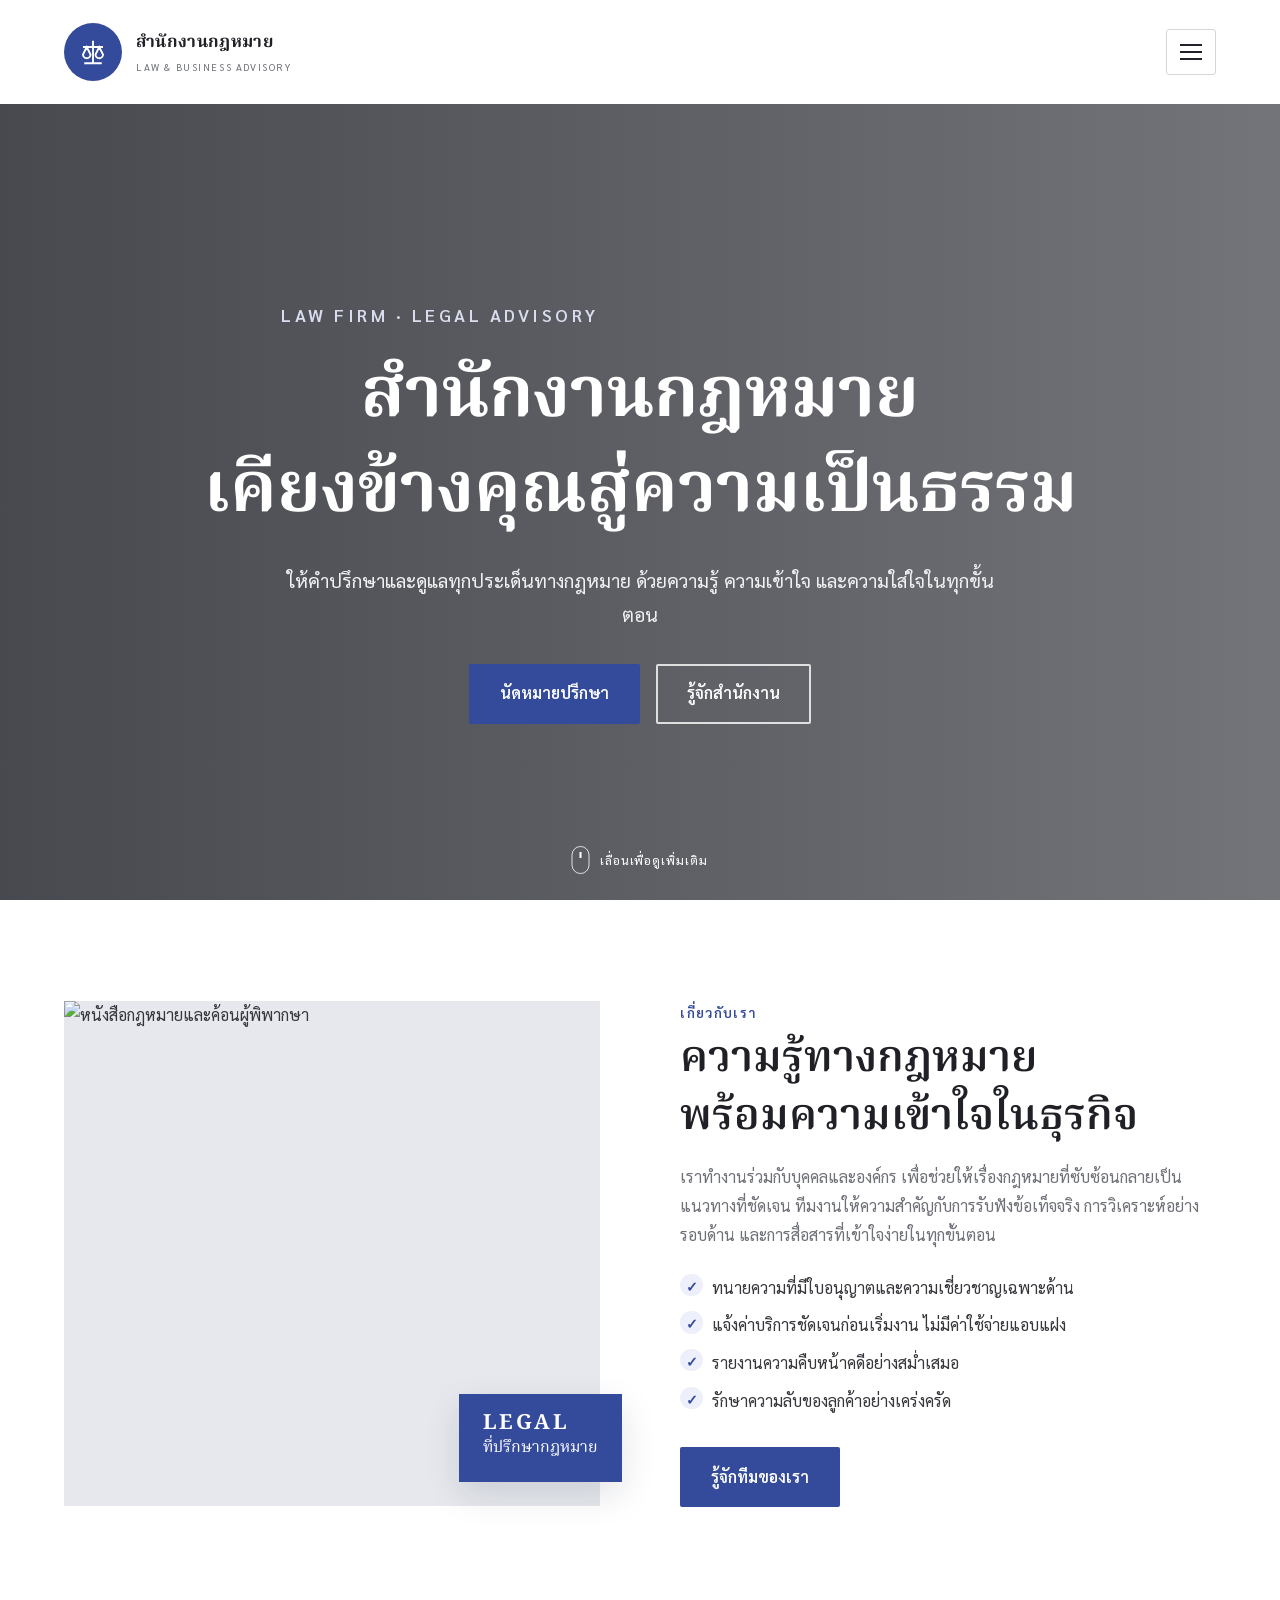
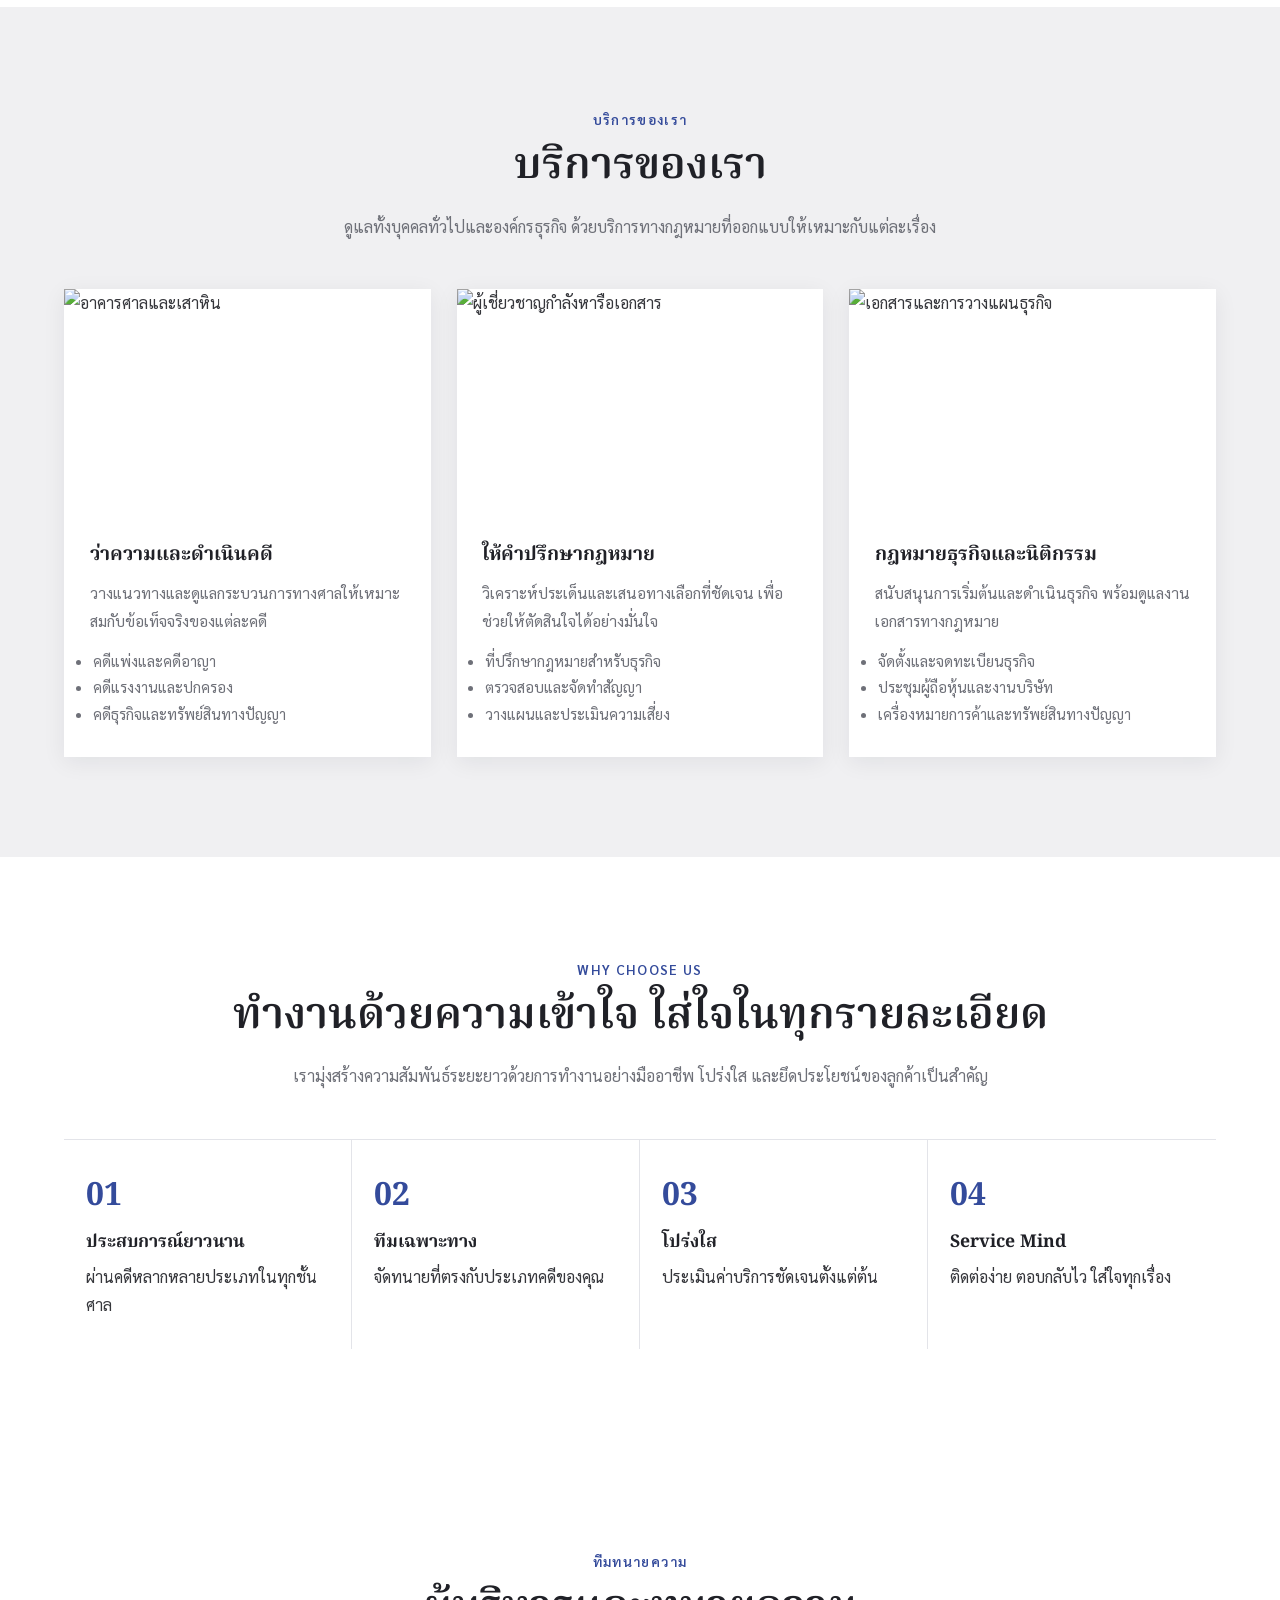
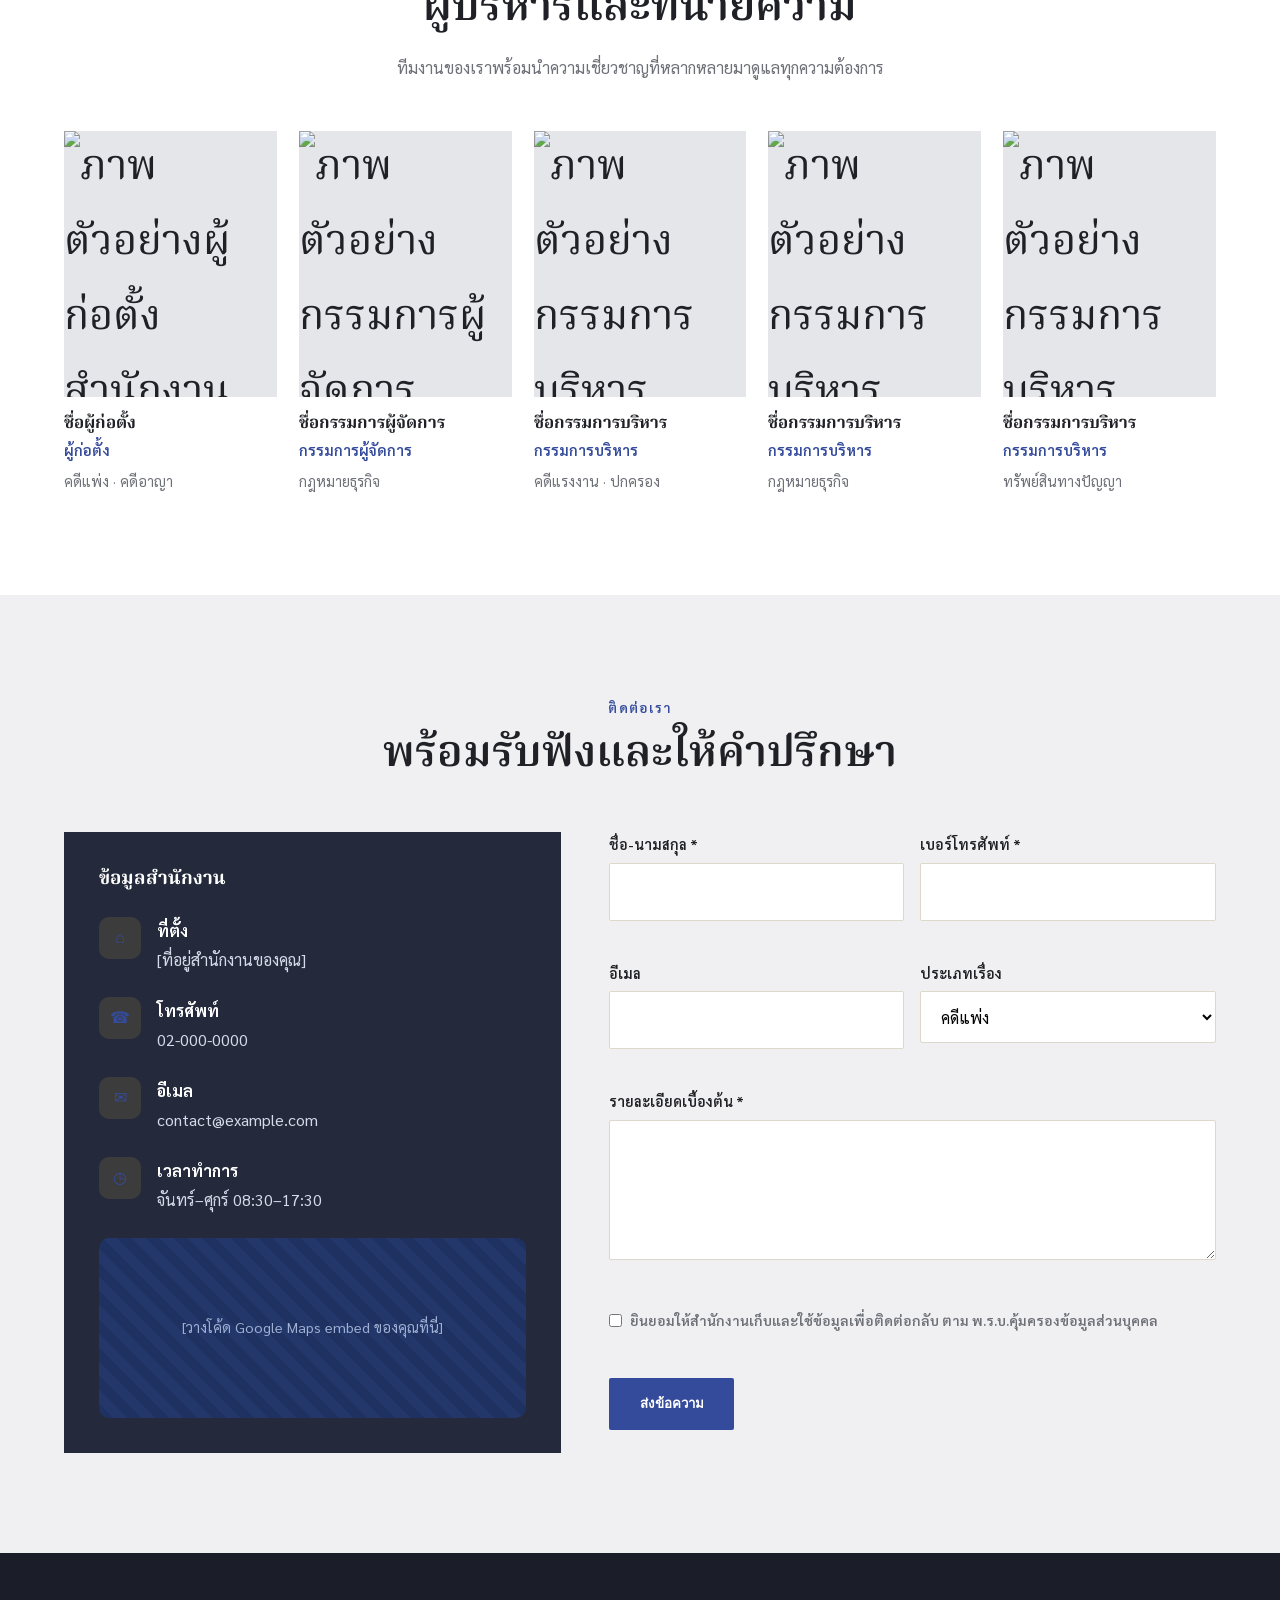
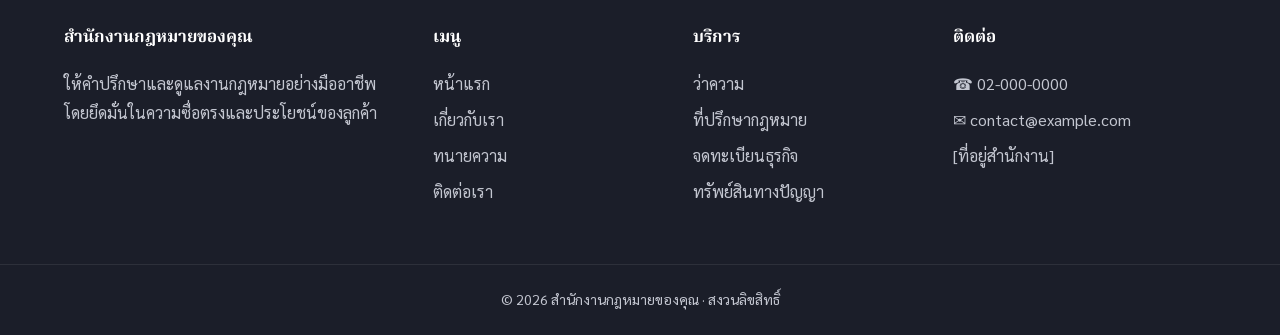
==== index.html @ fbbe8e24 "Publish law office website Co-authored-by: Copilot <223556219+Copilot@users.noreply.github.com>" ====
<!DOCTYPE html>
<html lang="th">
<head>
<meta charset="UTF-8">
<meta name="viewport" content="width=device-width, initial-scale=1">
<title>สำนักงานกฎหมาย | ที่ปรึกษากฎหมายและว่าความ</title>
<meta name="description" content="สำนักงานกฎหมายและที่ปรึกษาธุรกิจ ให้บริการว่าความ ให้คำปรึกษา และดูแลงานนิติกรรมครบวงจร">
<link rel="preconnect" href="https://fonts.googleapis.com">
<link href="https://fonts.googleapis.com/css2?family=Noto+Serif+Thai:wght@500;700&family=Sarabun:wght@300;400;600&display=swap" rel="stylesheet">
<link rel="stylesheet" href="styles.css">
</head>
<body>

<!-- ===== Header ===== -->
<header>
  <div class="container nav">
    <a href="#home" class="logo" aria-label="หน้าแรก">
      <div class="logo-mark">
        <svg width="30" height="30" viewBox="0 0 24 24" fill="none" stroke="currentColor" stroke-width="1.5"><path d="M12 3v18M5 21h14M4 8h16M7 8l-3 6a3 3 0 0 0 6 0zM17 8l-3 6a3 3 0 0 0 6 0z"/></svg>
      </div>
      <div class="logo-text"><b>สำนักงานกฎหมาย</b><small>LAW & BUSINESS ADVISORY</small></div>
    </a>
    <ul class="menu" id="menu">
      <li><a href="#home">หน้าแรก</a></li>
      <li class="has-sub"><a href="#about">เกี่ยวกับเรา ▾</a>
        <ul class="dropdown">
          <li><a href="#about">ประวัติสำนักงาน</a></li>
          <li><a href="#team">ทีมทนายความ</a></li>
        </ul>
      </li>
      <li><a href="#services">บริการของเรา</a></li>
      <li><a href="#contact">ติดต่อเรา</a></li>
      <li><a href="#contact" class="btn btn-gold menu-cta">นัดหมายปรึกษา</a></li>
    </ul>
    <button class="burger" id="burger" aria-label="เปิดเมนู" aria-expanded="false" aria-controls="menu"><span></span><span></span><span></span></button>
  </div>
</header>

<!-- ===== Hero ===== -->
<section class="hero" id="home">
  <div class="container hero-content">
    <p class="eyebrow">LAW FIRM · LEGAL ADVISORY</p>
    <h1>สำนักงานกฎหมาย<br>เคียงข้างคุณสู่<span>ความเป็นธรรม</span></h1>
    <p>ให้คำปรึกษาและดูแลทุกประเด็นทางกฎหมาย ด้วยความรู้ ความเข้าใจ และความใส่ใจในทุกขั้นตอน</p>
    <div class="actions">
      <a href="#contact" class="btn btn-gold">นัดหมายปรึกษา</a>
      <a href="#about" class="btn btn-line">รู้จักสำนักงาน</a>
    </div>
  </div>
  <a class="hero-scroll" href="#about" aria-label="เลื่อนลงเพื่ออ่านเพิ่มเติม"><span></span> เลื่อนเพื่อดูเพิ่มเติม</a>
</section>

<!-- ===== About ===== -->
<section class="section" id="about">
  <div class="container about-grid">
    <div class="about-visual reveal">
      <img src="https://images.unsplash.com/photo-1589829545856-d10d557cf95f?auto=format&fit=crop&w=1000&q=85" alt="หนังสือกฎหมายและค้อนผู้พิพากษา" loading="lazy">
      <div class="stamp"><b>LEGAL</b>ที่ปรึกษากฎหมาย</div>
    </div>
    <div class="reveal">
      <p class="eyebrow">เกี่ยวกับเรา</p>
      <h2 class="title">ความรู้ทางกฎหมาย<br>พร้อมความเข้าใจในธุรกิจ</h2>
      <p class="lead">เราทำงานร่วมกับบุคคลและองค์กร เพื่อช่วยให้เรื่องกฎหมายที่ซับซ้อนกลายเป็นแนวทางที่ชัดเจน ทีมงานให้ความสำคัญกับการรับฟังข้อเท็จจริง การวิเคราะห์อย่างรอบด้าน และการสื่อสารที่เข้าใจง่ายในทุกขั้นตอน</p>
      <ul class="checks">
        <li>ทนายความที่มีใบอนุญาตและความเชี่ยวชาญเฉพาะด้าน</li>
        <li>แจ้งค่าบริการชัดเจนก่อนเริ่มงาน ไม่มีค่าใช้จ่ายแอบแฝง</li>
        <li>รายงานความคืบหน้าคดีอย่างสม่ำเสมอ</li>
        <li>รักษาความลับของลูกค้าอย่างเคร่งครัด</li>
      </ul>
      <a href="#team" class="btn btn-gold">รู้จักทีมของเรา</a>
    </div>
  </div>
</section>

<!-- ===== Services ===== -->
<section class="section services" id="services">
  <div class="container center">
    <p class="eyebrow">บริการของเรา</p>
    <h2 class="title">บริการของเรา</h2>
    <p class="lead">ดูแลทั้งบุคคลทั่วไปและองค์กรธุรกิจ ด้วยบริการทางกฎหมายที่ออกแบบให้เหมาะกับแต่ละเรื่อง</p>
  </div>
  <div class="container grid-3">
    <div class="card reveal">
    <img class="service-image" src="https://images.unsplash.com/photo-1505664194779-8beaceb93744?auto=format&fit=crop&w=900&q=85" alt="อาคารศาลและเสาหิน" loading="lazy">
    <div class="icon"><svg width="28" height="28" viewBox="0 0 24 24" fill="none" stroke="#c9a14a" stroke-width="1.7"><path d="M14 13l-7.5 7.5a2.1 2.1 0 0 1-3-3L11 10M16 16l6-6M8 8l6-6M9 7l8 8"/></svg></div>
    <h3>ว่าความและดำเนินคดี</h3>
    <p>วางแนวทางและดูแลกระบวนการทางศาลให้เหมาะสมกับข้อเท็จจริงของแต่ละคดี</p>
    <ul><li>คดีแพ่งและคดีอาญา</li><li>คดีแรงงานและปกครอง</li><li>คดีธุรกิจและทรัพย์สินทางปัญญา</li></ul>
    </div>
    <div class="card reveal">
    <img class="service-image" src="https://images.unsplash.com/photo-1521791136064-7986c2920216?auto=format&fit=crop&w=900&q=85" alt="ผู้เชี่ยวชาญกำลังหารือเอกสาร" loading="lazy">
    <div class="icon"><svg width="28" height="28" viewBox="0 0 24 24" fill="none" stroke="#c9a14a" stroke-width="1.7"><path d="M21 15a2 2 0 0 1-2 2H7l-4 4V5a2 2 0 0 1 2-2h14a2 2 0 0 1 2 2z"/></svg></div>
    <h3>ให้คำปรึกษากฎหมาย</h3>
    <p>วิเคราะห์ประเด็นและเสนอทางเลือกที่ชัดเจน เพื่อช่วยให้ตัดสินใจได้อย่างมั่นใจ</p>
    <ul><li>ที่ปรึกษากฎหมายสำหรับธุรกิจ</li><li>ตรวจสอบและจัดทำสัญญา</li><li>วางแผนและประเมินความเสี่ยง</li></ul>
    </div>
    <div class="card reveal">
    <img class="service-image" src="https://images.unsplash.com/photo-1454165804606-c3d57bc86b40?auto=format&fit=crop&w=900&q=85" alt="เอกสารและการวางแผนธุรกิจ" loading="lazy">
    <div class="icon"><svg width="28" height="28" viewBox="0 0 24 24" fill="none" stroke="#c9a14a" stroke-width="1.7"><rect x="3" y="7" width="18" height="13" rx="2"/><path d="M8 7V5a2 2 0 0 1 2-2h4a2 2 0 0 1 2 2v2"/></svg></div>
    <h3>กฎหมายธุรกิจและนิติกรรม</h3>
    <p>สนับสนุนการเริ่มต้นและดำเนินธุรกิจ พร้อมดูแลงานเอกสารทางกฎหมาย</p>
    <ul><li>จัดตั้งและจดทะเบียนธุรกิจ</li><li>ประชุมผู้ถือหุ้นและงานบริษัท</li><li>เครื่องหมายการค้าและทรัพย์สินทางปัญญา</li></ul>
    </div>
  </div>
</section>

<!-- ===== Why us ===== -->
<section class="section why">
  <div class="container center">
    <p class="eyebrow">WHY CHOOSE US</p>
    <h2 class="title">ทำงานด้วยความเข้าใจ ใส่ใจในทุกรายละเอียด</h2>
    <p class="lead">เรามุ่งสร้างความสัมพันธ์ระยะยาวด้วยการทำงานอย่างมืออาชีพ โปร่งใส และยึดประโยชน์ของลูกค้าเป็นสำคัญ</p>
  </div>
  <div class="container why-grid">
    <div class="why-item reveal"><b>01</b><h3>ประสบการณ์ยาวนาน</h3><p>ผ่านคดีหลากหลายประเภทในทุกชั้นศาล</p></div>
    <div class="why-item reveal"><b>02</b><h3>ทีมเฉพาะทาง</h3><p>จัดทนายที่ตรงกับประเภทคดีของคุณ</p></div>
    <div class="why-item reveal"><b>03</b><h3>โปร่งใส</h3><p>ประเมินค่าบริการชัดเจนตั้งแต่ต้น</p></div>
    <div class="why-item reveal"><b>04</b><h3>Service Mind</h3><p>ติดต่อง่าย ตอบกลับไว ใส่ใจทุกเรื่อง</p></div>
  </div>
</section>

<!-- ===== Team ===== -->
<section class="section" id="team">
  <div class="container center">
    <p class="eyebrow">ทีมทนายความ</p>
    <h2 class="title">ผู้บริหารและทนายความ</h2>
    <p class="lead">ทีมงานของเราพร้อมนำความเชี่ยวชาญที่หลากหลายมาดูแลทุกความต้องการ</p>
  </div>
  <div class="container team-grid">
    <div class="member reveal"><img class="avatar" src="https://images.unsplash.com/photo-1500648767791-00dcc994a43e?auto=format&fit=crop&w=600&q=85" alt="ภาพตัวอย่างผู้ก่อตั้งสำนักงาน" loading="lazy"><h3>ชื่อผู้ก่อตั้ง</h3><span>ผู้ก่อตั้ง</span><p>คดีแพ่ง · คดีอาญา</p></div>
    <div class="member reveal"><img class="avatar" src="https://images.unsplash.com/photo-1534528741775-53994a69daeb?auto=format&fit=crop&w=600&q=85" alt="ภาพตัวอย่างกรรมการผู้จัดการ" loading="lazy"><h3>ชื่อกรรมการผู้จัดการ</h3><span>กรรมการผู้จัดการ</span><p>กฎหมายธุรกิจ</p></div>
    <div class="member reveal"><img class="avatar" src="https://images.unsplash.com/photo-1506794778202-cad84cf45f1d?auto=format&fit=crop&w=600&q=85" alt="ภาพตัวอย่างกรรมการบริหาร" loading="lazy"><h3>ชื่อกรรมการบริหาร</h3><span>กรรมการบริหาร</span><p>คดีแรงงาน · ปกครอง</p></div>
    <div class="member reveal"><img class="avatar" src="https://images.unsplash.com/photo-1507003211169-0a1dd7228f2d?auto=format&fit=crop&w=600&q=85" alt="ภาพตัวอย่างกรรมการบริหาร" loading="lazy"><h3>ชื่อกรรมการบริหาร</h3><span>กรรมการบริหาร</span><p>กฎหมายธุรกิจ</p></div>
    <div class="member reveal"><img class="avatar" src="https://images.unsplash.com/photo-1544005313-94ddf0286df2?auto=format&fit=crop&w=600&q=85" alt="ภาพตัวอย่างกรรมการบริหาร" loading="lazy"><h3>ชื่อกรรมการบริหาร</h3><span>กรรมการบริหาร</span><p>ทรัพย์สินทางปัญญา</p></div>
  </div>
</section>

<!-- ===== Contact ===== -->
<section class="section services" id="contact">
  <div class="container center">
    <p class="eyebrow">ติดต่อเรา</p>
    <h2 class="title">พร้อมรับฟังและให้คำปรึกษา</h2>
  </div>
  <div class="container contact-grid">
    <div class="info-box reveal">
      <h3>ข้อมูลสำนักงาน</h3>
      <div class="info-row"><div class="ic">⌂</div><div><b>ที่ตั้ง</b>[ที่อยู่สำนักงานของคุณ]</div></div>
      <div class="info-row"><div class="ic">☎</div><div><b>โทรศัพท์</b>02-000-0000</div></div>
      <div class="info-row"><div class="ic">✉</div><div><b>อีเมล</b>contact@example.com</div></div>
      <div class="info-row"><div class="ic">◷</div><div><b>เวลาทำการ</b>จันทร์–ศุกร์ 08:30–17:30</div></div>
      <div class="map-ph">[วางโค้ด Google Maps embed ของคุณที่นี่]</div>
    </div>
    <form class="reveal" id="contactForm">
      <div><label for="n">ชื่อ-นามสกุล *</label><input id="n" required></div>
      <div><label for="p">เบอร์โทรศัพท์ *</label><input id="p" type="tel" required></div>
      <div><label for="e">อีเมล</label><input id="e" type="email"></div>
      <div><label for="t">ประเภทเรื่อง</label>
        <select id="t"><option>คดีแพ่ง</option><option>คดีอาญา</option><option>ที่ปรึกษากฎหมาย</option><option>จดทะเบียนธุรกิจ</option><option>ทรัพย์สินทางปัญญา</option><option>อื่น ๆ</option></select></div>
      <div class="full"><label for="m">รายละเอียดเบื้องต้น *</label><textarea id="m" required></textarea></div>
      <label class="consent full"><input type="checkbox" required> ยินยอมให้สำนักงานเก็บและใช้ข้อมูลเพื่อติดต่อกลับ ตาม พ.ร.บ.คุ้มครองข้อมูลส่วนบุคคล</label>
      <div class="full"><button class="btn btn-gold" type="submit">ส่งข้อความ</button></div>
      <div class="form-msg full" id="formMsg">ได้รับข้อความแล้ว เจ้าหน้าที่จะติดต่อกลับโดยเร็ว</div>
    </form>
  </div>
</section>

<!-- ===== Footer ===== -->
<footer>
  <div class="container foot-grid">
    <div><h4>สำนักงานกฎหมายของคุณ</h4><p>ให้คำปรึกษาและดูแลงานกฎหมายอย่างมืออาชีพ โดยยึดมั่นในความซื่อตรงและประโยชน์ของลูกค้า</p></div>
    <div><h4>เมนู</h4><ul><li><a href="#home">หน้าแรก</a></li><li><a href="#about">เกี่ยวกับเรา</a></li><li><a href="#team">ทนายความ</a></li><li><a href="#contact">ติดต่อเรา</a></li></ul></div>
    <div><h4>บริการ</h4><ul><li><a href="#services">ว่าความ</a></li><li><a href="#services">ที่ปรึกษากฎหมาย</a></li><li><a href="#services">จดทะเบียนธุรกิจ</a></li><li><a href="#services">ทรัพย์สินทางปัญญา</a></li></ul></div>
    <div><h4>ติดต่อ</h4><ul><li>☎ 02-000-0000</li><li>✉ contact@example.com</li><li>[ที่อยู่สำนักงาน]</li></ul></div>
  </div>
  <div class="copy">© <span id="yr"></span> สำนักงานกฎหมายของคุณ · สงวนลิขสิทธิ์</div>
</footer>

<a href="#home" class="to-top" id="toTop" aria-label="กลับด้านบน">↑</a>

<script src="script.js"></script>
</body>
</html>
---- styles.css ----
:root{
    --ink:#14213d; --ink-2:#1f3160; --gold:#c9a14a; --gold-2:#e6c98a;
    --paper:#f7f5f0; --text:#2b2b2b; --muted:#6b6b6b; --white:#fff;
    --radius:14px; --shadow:0 10px 30px rgba(20,33,61,.12);
  }
  *{box-sizing:border-box;margin:0;padding:0}
  html{scroll-behavior:smooth}
  body{font-family:'Sarabun',sans-serif;color:var(--text);background:var(--white);line-height:1.75;font-size:17px}
  h1,h2,h3{font-family:'Noto Serif Thai',serif;color:var(--ink);line-height:1.35}
  a{color:inherit;text-decoration:none}
  img{max-width:100%;display:block}
  .container{width:min(1160px,92%);margin:auto}
  .section{padding:96px 0}
  .eyebrow{color:var(--gold);font-weight:600;letter-spacing:.12em;font-size:.85rem;text-transform:uppercase}
  .title{font-size:clamp(1.8rem,3.2vw,2.6rem);margin:.4rem 0 1rem}
  .lead{color:var(--muted);max-width:680px}
  .center{text-align:center}.center .lead{margin:auto}
  .btn{display:inline-block;padding:.85rem 1.8rem;border-radius:999px;font-weight:600;transition:.25s;cursor:pointer;border:2px solid transparent}
  .btn-gold{background:var(--gold);color:var(--ink)}
  .btn-gold:hover{background:var(--gold-2)}
  .btn-line{border-color:rgba(255,255,255,.6);color:#fff}
  .btn-line:hover{background:#fff;color:var(--ink)}

  /* Top bar */
  .topbar{background:var(--ink);color:#cfd6e6;font-size:.9rem}
  .topbar .container{display:flex;justify-content:space-between;gap:1rem;padding:.5rem 0;flex-wrap:wrap}
  .topbar a:hover{color:var(--gold-2)}
  .topbar .social{display:flex;gap:1.2rem}

  /* Header */
  header{position:sticky;top:0;z-index:50;background:rgba(255,255,255,.96);backdrop-filter:blur(8px);box-shadow:0 2px 12px rgba(0,0,0,.05)}
  .nav{display:flex;align-items:center;justify-content:space-between;height:78px}
  .logo{display:flex;align-items:center;gap:.7rem}
  .logo-mark{width:44px;height:44px;border-radius:10px;background:var(--ink);display:grid;place-items:center}
  .logo-text b{display:block;font-family:'Noto Serif Thai',serif;color:var(--ink);font-size:1.1rem}
  .logo-text small{color:var(--muted);font-size:.78rem}
  .menu{display:flex;gap:2rem;list-style:none;align-items:center}
  .menu > li{position:relative}
  .menu a{font-weight:600;color:var(--ink);padding:.5rem 0;transition:.2s}
  .menu a:hover{color:var(--gold)}
  .dropdown{position:absolute;top:120%;left:-1rem;background:#fff;box-shadow:var(--shadow);border-radius:10px;list-style:none;min-width:200px;padding:.6rem 0;opacity:0;visibility:hidden;transform:translateY(8px);transition:.2s}
  .dropdown a{display:block;padding:.55rem 1.2rem;font-weight:400}
  .has-sub:hover .dropdown,.has-sub:focus-within .dropdown{opacity:1;visibility:visible;transform:none}
  .burger{display:none;background:none;border:0;cursor:pointer}
  .burger span{display:block;width:26px;height:2px;background:var(--ink);margin:6px 0;transition:.3s}

  /* Hero */
  .hero{position:relative;min-height:88vh;display:flex;align-items:center;color:#fff;
    background:linear-gradient(115deg,rgba(20,33,61,.95) 35%,rgba(20,33,61,.55)),
    radial-gradient(circle at 80% 30%,#2c4378,#14213d 70%)}
  .hero::after{content:"";position:absolute;inset:0;background:url("data:image/svg+xml,%3Csvg xmlns='http://www.w3.org/2000/svg' width='60' height='60'%3E%3Cpath d='M30 0v60M0 30h60' stroke='%23ffffff' stroke-opacity='.04'/%3E%3C/svg%3E")}
  .hero .container{position:relative;z-index:1}
  .hero h1{color:#fff;font-size:clamp(2.1rem,5vw,3.6rem);max-width:780px}
  .hero h1 em{color:var(--gold);font-style:normal}
  .hero p{max-width:600px;color:#d5dbea;margin:1.2rem 0 2rem;font-size:1.1rem}
  .hero .actions{display:flex;gap:1rem;flex-wrap:wrap}
  .hero-badges{display:flex;gap:2.5rem;margin-top:3.5rem;flex-wrap:wrap}
  .hero-badges div b{display:block;font-family:'Noto Serif Thai',serif;font-size:2rem;color:var(--gold)}
  .hero-badges div span{color:#c2cadc;font-size:.95rem}

  /* About */
  .about-grid{display:grid;grid-template-columns:1fr 1fr;gap:4rem;align-items:center}
  .about-visual{aspect-ratio:4/5;border-radius:var(--radius);background:linear-gradient(160deg,var(--ink-2),var(--ink));position:relative;display:grid;place-items:center;box-shadow:var(--shadow)}
  .about-visual .stamp{position:absolute;bottom:-28px;right:-28px;background:var(--gold);color:var(--ink);padding:1.4rem 1.6rem;border-radius:var(--radius);font-family:'Noto Serif Thai',serif;box-shadow:var(--shadow)}
  .about-visual .stamp b{font-size:2.2rem;display:block;line-height:1}
  .checks{list-style:none;margin:1.5rem 0 2rem}
  .checks li{padding-left:2rem;position:relative;margin:.55rem 0}
  .checks li::before{content:"✓";position:absolute;left:0;top:0;width:1.4rem;height:1.4rem;border-radius:50%;background:var(--paper);color:var(--gold);display:grid;place-items:center;font-weight:700;font-size:.85rem}

  /* Services */
  .services{background:var(--paper)}
  .grid-3{display:grid;grid-template-columns:repeat(3,1fr);gap:1.6rem;margin-top:3rem}
  .card{background:#fff;border-radius:var(--radius);padding:2.2rem;box-shadow:0 4px 18px rgba(0,0,0,.04);transition:.3s;border-top:3px solid transparent}
  .card:hover{transform:translateY(-6px);box-shadow:var(--shadow);border-top-color:var(--gold)}
  .card .icon{width:56px;height:56px;border-radius:12px;background:var(--ink);display:grid;place-items:center;margin-bottom:1.2rem}
  .card h3{font-size:1.25rem;margin-bottom:.6rem}
  .card p{color:var(--muted);font-size:.97rem}
  .card ul{margin:.8rem 0 0 1.1rem;color:var(--muted);font-size:.93rem}

  /* Why */
  .why{background:var(--ink);color:#d5dbea}
  .why .title{color:#fff}
  .why-grid{display:grid;grid-template-columns:repeat(4,1fr);gap:1.5rem;margin-top:3rem}
  .why-item{border:1px solid rgba(255,255,255,.12);border-radius:var(--radius);padding:2rem;transition:.3s}
  .why-item:hover{border-color:var(--gold);background:rgba(255,255,255,.03)}
  .why-item b{font-family:'Noto Serif Thai',serif;color:var(--gold);font-size:2.4rem;display:block}
  .why-item h3{color:#fff;font-size:1.1rem;margin:.3rem 0 .5rem}

  /* Team */
  .team-grid{display:grid;grid-template-columns:repeat(4,1fr);gap:1.6rem;margin-top:3rem}
  .member{text-align:center}
  .avatar{aspect-ratio:1;border-radius:var(--radius);background:linear-gradient(145deg,#e9e4d8,#d8cfb9);display:grid;place-items:center;font-family:'Noto Serif Thai',serif;font-size:2.6rem;color:var(--ink);margin-bottom:1rem;transition:.3s}
  .member:hover .avatar{transform:scale(1.03);box-shadow:var(--shadow)}
  .member h3{font-size:1.1rem}
  .member span{color:var(--gold);font-size:.92rem;font-weight:600}
  .member p{color:var(--muted);font-size:.9rem;margin-top:.3rem}

  /* Process */
  .process{background:var(--paper)}
  .steps{display:grid;grid-template-columns:repeat(4,1fr);gap:1.5rem;margin-top:3rem;counter-reset:s}
  .step{background:#fff;padding:2rem;border-radius:var(--radius);position:relative}
  .step::before{counter-increment:s;content:"0" counter(s);font-family:'Noto Serif Thai',serif;font-size:2.6rem;color:var(--gold-2);font-weight:700}
  .step h3{font-size:1.1rem;margin:.4rem 0}
  .step p{color:var(--muted);font-size:.95rem}

  /* FAQ */
  .faq{max-width:820px;margin:3rem auto 0}
  details{border-bottom:1px solid #e6e2d8;padding:1.2rem 0}
  summary{cursor:pointer;font-weight:600;color:var(--ink);font-size:1.08rem;list-style:none;display:flex;justify-content:space-between;gap:1rem}
  summary::after{content:"+";color:var(--gold);font-size:1.5rem;line-height:1;transition:.2s}
  details[open] summary::after{transform:rotate(45deg)}
  details p{color:var(--muted);margin-top:.7rem}

  /* Contact */
  .contact-grid{display:grid;grid-template-columns:1fr 1.2fr;gap:3rem;margin-top:3rem}
  .info-box{background:var(--ink);color:#d5dbea;border-radius:var(--radius);padding:2.5rem}
  .info-box h3{color:#fff;margin-bottom:1.5rem}
  .info-row{display:flex;gap:1rem;margin-bottom:1.4rem}
  .info-row .ic{flex:0 0 42px;height:42px;border-radius:10px;background:rgba(201,161,74,.15);display:grid;place-items:center;color:var(--gold)}
  .info-row b{color:#fff;display:block}
  .map-ph{margin-top:1.5rem;height:180px;border-radius:10px;background:repeating-linear-gradient(45deg,#1f3160,#1f3160 10px,#23376b 10px,#23376b 20px);display:grid;place-items:center;color:#9fb0d4;font-size:.9rem}
  form{display:grid;grid-template-columns:1fr 1fr;gap:1rem}
  form .full{grid-column:1/-1}
  label{font-size:.9rem;font-weight:600;color:var(--ink);display:block;margin-bottom:.3rem}
  input,select,textarea{width:100%;padding:.85rem 1rem;border:1px solid #ddd8cc;border-radius:10px;font:inherit;background:#fff;transition:.2s}
  input:focus,select:focus,textarea:focus{outline:none;border-color:var(--gold);box-shadow:0 0 0 3px rgba(201,161,74,.18)}
  textarea{min-height:140px;resize:vertical}
  .consent{font-size:.88rem;color:var(--muted);display:flex;gap:.5rem;align-items:flex-start}
  .consent input{width:auto;margin-top:.35rem}
  .form-msg{display:none;padding:1rem;border-radius:10px;background:#eef7ee;color:#25632b}

  /* Footer */
  footer{background:#0e1830;color:#9aa6c2;padding:70px 0 0}
  .foot-grid{display:grid;grid-template-columns:1.5fr 1fr 1fr 1.2fr;gap:2.5rem}
  footer h4{color:#fff;font-family:'Noto Serif Thai',serif;margin-bottom:1rem}
  footer ul{list-style:none}
  footer li{margin:.45rem 0}
  footer a:hover{color:var(--gold-2)}
  .copy{border-top:1px solid rgba(255,255,255,.08);margin-top:50px;padding:1.4rem 0;font-size:.88rem;text-align:center}

  .to-top{position:fixed;right:22px;bottom:22px;width:48px;height:48px;border-radius:50%;background:var(--gold);color:var(--ink);display:grid;place-items:center;box-shadow:var(--shadow);opacity:0;pointer-events:none;transition:.3s;font-size:1.3rem}
  .to-top.show{opacity:1;pointer-events:auto}
  .reveal{opacity:0;transform:translateY(24px);transition:.7s ease}
  .reveal.in{opacity:1;transform:none}

  @media (max-width:980px){
    .about-grid,.contact-grid{grid-template-columns:1fr}
    .grid-3{grid-template-columns:1fr 1fr}
    .why-grid,.team-grid,.steps{grid-template-columns:1fr 1fr}
    .foot-grid{grid-template-columns:1fr 1fr}
    .about-visual{max-width:420px}
  }
  @media (max-width:760px){
    .burger{display:block}
    .menu{position:fixed;inset:78px 0 auto 0;background:#fff;flex-direction:column;align-items:flex-start;padding:1.5rem 6%;gap:1rem;box-shadow:var(--shadow);transform:translateY(-130%);transition:.35s}
    .menu.open{transform:none}
    .dropdown{position:static;opacity:1;visibility:visible;transform:none;box-shadow:none;padding:.2rem 0 0 1rem}
    .grid-3,.why-grid,.team-grid,.steps,.foot-grid,form{grid-template-columns:1fr}
    .topbar .social{display:none}
    .section{padding:72px 0}
  }

/* Reference-inspired layout: clean white header, photographic hero, and editorial sections. */
:root{
  --ink:#202127;
  --ink-2:#344b9b;
  --gold:#344b9b;
  --gold-2:#6579c1;
  --paper:#f0f0f2;
  --text:#35363b;
  --muted:#6e7078;
  --radius:4px;
  --shadow:0 12px 35px rgba(20,25,48,.12);
}
body{font-size:16px;line-height:1.8}
.container{width:min(1200px,90%)}
.section{padding:100px 0}
header{height:104px;background:#fff;box-shadow:none}
.nav{height:104px}
.logo{gap:14px}
.logo-mark{width:58px;height:58px;border-radius:50%;background:#344b9b;color:#fff}
.logo-text b{font-size:1.05rem;letter-spacing:.02em}
.logo-text small{display:block;letter-spacing:.16em;font-size:.62rem}
.burger{display:block;z-index:61;width:50px;height:46px;border:1px solid #d5d6dc;border-radius:3px}
.burger span{margin:5px auto;width:22px}
.menu{
  position:fixed;inset:0;z-index:60;height:100vh;display:flex;flex-direction:column;align-items:center;justify-content:center;gap:1.5rem;
  background:rgba(255,255,255,.98);list-style:none;transform:translateY(-105%);transition:transform .35s ease;
}
.menu.open{transform:translateY(0)}
.menu > li{position:static}
.menu a{font-size:1.2rem}
.menu .dropdown{position:static;display:none}
.menu .has-sub:focus-within .dropdown,.menu .has-sub:hover .dropdown{display:block;opacity:1;visibility:visible;transform:none}
.menu .menu-cta{padding:.65rem 1.4rem}
.hero{
  min-height:min(760px,calc(100vh - 104px));height:calc(100vh - 104px);max-height:850px;display:grid;place-items:center;
  background:linear-gradient(90deg,rgba(13,16,24,.76),rgba(13,16,24,.58)),url("https://images.unsplash.com/photo-1589829545856-d10d557cf95f?auto=format&fit=crop&w=2200&q=90") center 48%/cover no-repeat;
}
.hero::after{display:none}
.hero .container{z-index:1;text-align:center}
.hero-content{max-width:1000px}
.hero .eyebrow{color:#d8dced;letter-spacing:.2em;margin-bottom:1.2rem}
.hero h1{max-width:100%;margin:auto;color:#fff;font-size:clamp(2.2rem,5.8vw,4.4rem);line-height:1.35}
.hero h1 span{display:inline-block;color:#fff}
.hero p:not(.eyebrow){max-width:720px;margin:1.4rem auto 2rem;color:#f0f0f2;font-size:clamp(1rem,1.8vw,1.2rem)}
.hero .actions{justify-content:center}
.btn{border-radius:2px}
.btn-gold{background:#344b9b;color:#fff}
.btn-gold:hover{background:#263978;color:#fff}
.btn-line{border-color:rgba(255,255,255,.8);color:#fff}
.hero-scroll{position:absolute;bottom:26px;left:50%;transform:translateX(-50%);display:flex;align-items:center;gap:10px;color:#fff;font-size:.78rem;letter-spacing:.08em}
.hero-scroll span{width:18px;height:28px;border:1px solid rgba(255,255,255,.8);border-radius:12px;position:relative}
.hero-scroll span::after{content:"";position:absolute;left:7px;top:5px;width:2px;height:6px;background:#fff}
.about-grid{grid-template-columns:1fr 1fr;gap:7%;align-items:center}
.about-visual{aspect-ratio:1.06;border-radius:0;background:#e6e8ed;box-shadow:none;overflow:visible}
.about-visual img{width:100%;height:100%;object-fit:cover}
.about-visual .stamp{right:-22px;bottom:24px;border-radius:0;background:#344b9b;color:#fff;padding:1.2rem 1.5rem}
.about-visual .stamp b{font-size:1.3rem;letter-spacing:.12em}
.eyebrow{letter-spacing:.1em}
.title{font-size:clamp(1.9rem,3.4vw,2.7rem);font-weight:600}
.lead{max-width:760px}
.checks li::before{background:#edf0fb;color:#344b9b}
.services{background:#f0f0f2}
.grid-3{grid-template-columns:repeat(3,minmax(0,1fr));gap:26px;margin-top:3rem}
.card{padding:0 0 1.8rem;border:0;border-radius:0;box-shadow:0 5px 22px rgba(20,25,48,.07);transition:transform .25s,box-shadow .25s}
.card:hover{transform:translateY(-4px);border:0;box-shadow:var(--shadow)}
.service-image{width:100%;height:230px;object-fit:cover;margin-bottom:1.5rem}
.card .icon{display:none}
.card h3,.card p,.card ul{margin-left:1.6rem;margin-right:1.6rem}
.card h3{font-size:1.2rem;margin-bottom:.6rem}
.card ul{padding-left:.2rem}
.why{background:#fff;color:var(--text)}
.why .title{color:var(--ink)}
.why .center .lead{margin:0 auto}
.why-grid{grid-template-columns:repeat(4,minmax(0,1fr));gap:0;border-top:1px solid #e3e4e9;margin-top:3rem}
.why-item{padding:1.8rem 1.4rem;border:0;border-right:1px solid #e3e4e9;border-radius:0}
.why-item:last-child{border-right:0}
.why-item:hover{background:#f7f8fb;border-color:#e3e4e9}
.why-item b{font-size:2rem;color:#344b9b}
.why-item h3{color:var(--ink)}
.team-grid{grid-template-columns:repeat(5,minmax(0,1fr));gap:22px}
.member{text-align:left}
.avatar{width:100%;aspect-ratio:4/5;object-fit:cover;border-radius:0;background:#e5e6eb;margin-bottom:1rem;filter:saturate(.82)}
.member:hover .avatar{transform:none;box-shadow:none}
.member h3{font-size:1.05rem}
.member span{color:#344b9b}
.member p{color:var(--muted)}
.contact-grid{grid-template-columns:.9fr 1.1fr}
.info-box{border-radius:0;background:#242a3b;padding:2.2rem}
form{gap:1rem}
input,select,textarea{border-radius:2px}
.form-msg{margin-top:.3rem}
footer{background:#1b1e29;color:#c3c6d0}
footer h4{font-size:1.05rem}
.to-top{border-radius:3px;background:#344b9b;color:#fff}
@media(max-width:980px){
  .section{padding:78px 0}
  .why-grid{grid-template-columns:repeat(2,minmax(0,1fr))}
  .why-item:nth-child(2){border-right:0}
  .why-item:nth-child(-n+2){border-bottom:1px solid #e3e4e9}
  .team-grid{grid-template-columns:repeat(3,minmax(0,1fr))}
}
@media(max-width:760px){
  header,.nav{height:82px}
  .hero{height:calc(100svh - 82px);min-height:580px;background-position:58% center}
  .hero .container{width:88%}
  .hero h1{font-size:clamp(2rem,9vw,3rem)}
  .hero-scroll{bottom:18px;white-space:nowrap}
  .section{padding:68px 0}
  .about-grid,.contact-grid{grid-template-columns:1fr;gap:3rem}
  .about-visual{max-width:100%;aspect-ratio:1.2}
  .about-visual .stamp{right:12px}
  .grid-3{grid-template-columns:1fr;gap:20px}
  .service-image{height:230px}
  .why-grid{grid-template-columns:1fr 1fr}
  .why-item{padding:1.4rem .8rem}
  .team-grid{grid-template-columns:repeat(2,minmax(0,1fr));gap:24px 16px}
  .member h3{font-size:.98rem}
  .foot-grid{grid-template-columns:1fr 1fr}
  form{grid-template-columns:1fr}
}
@media(max-width:420px){
  .logo-mark{width:48px;height:48px}
  .logo-text b{font-size:.93rem}
  .logo-text small{font-size:.52rem}
  .hero{min-height:540px}
  .hero .actions{flex-direction:column;align-items:center}
  .hero .actions .btn{width:min(260px,100%)}
  .why-grid,.foot-grid{grid-template-columns:1fr}
  .why-item{border-right:0;border-bottom:1px solid #e3e4e9}
  .why-item:last-child{border-bottom:0}
}
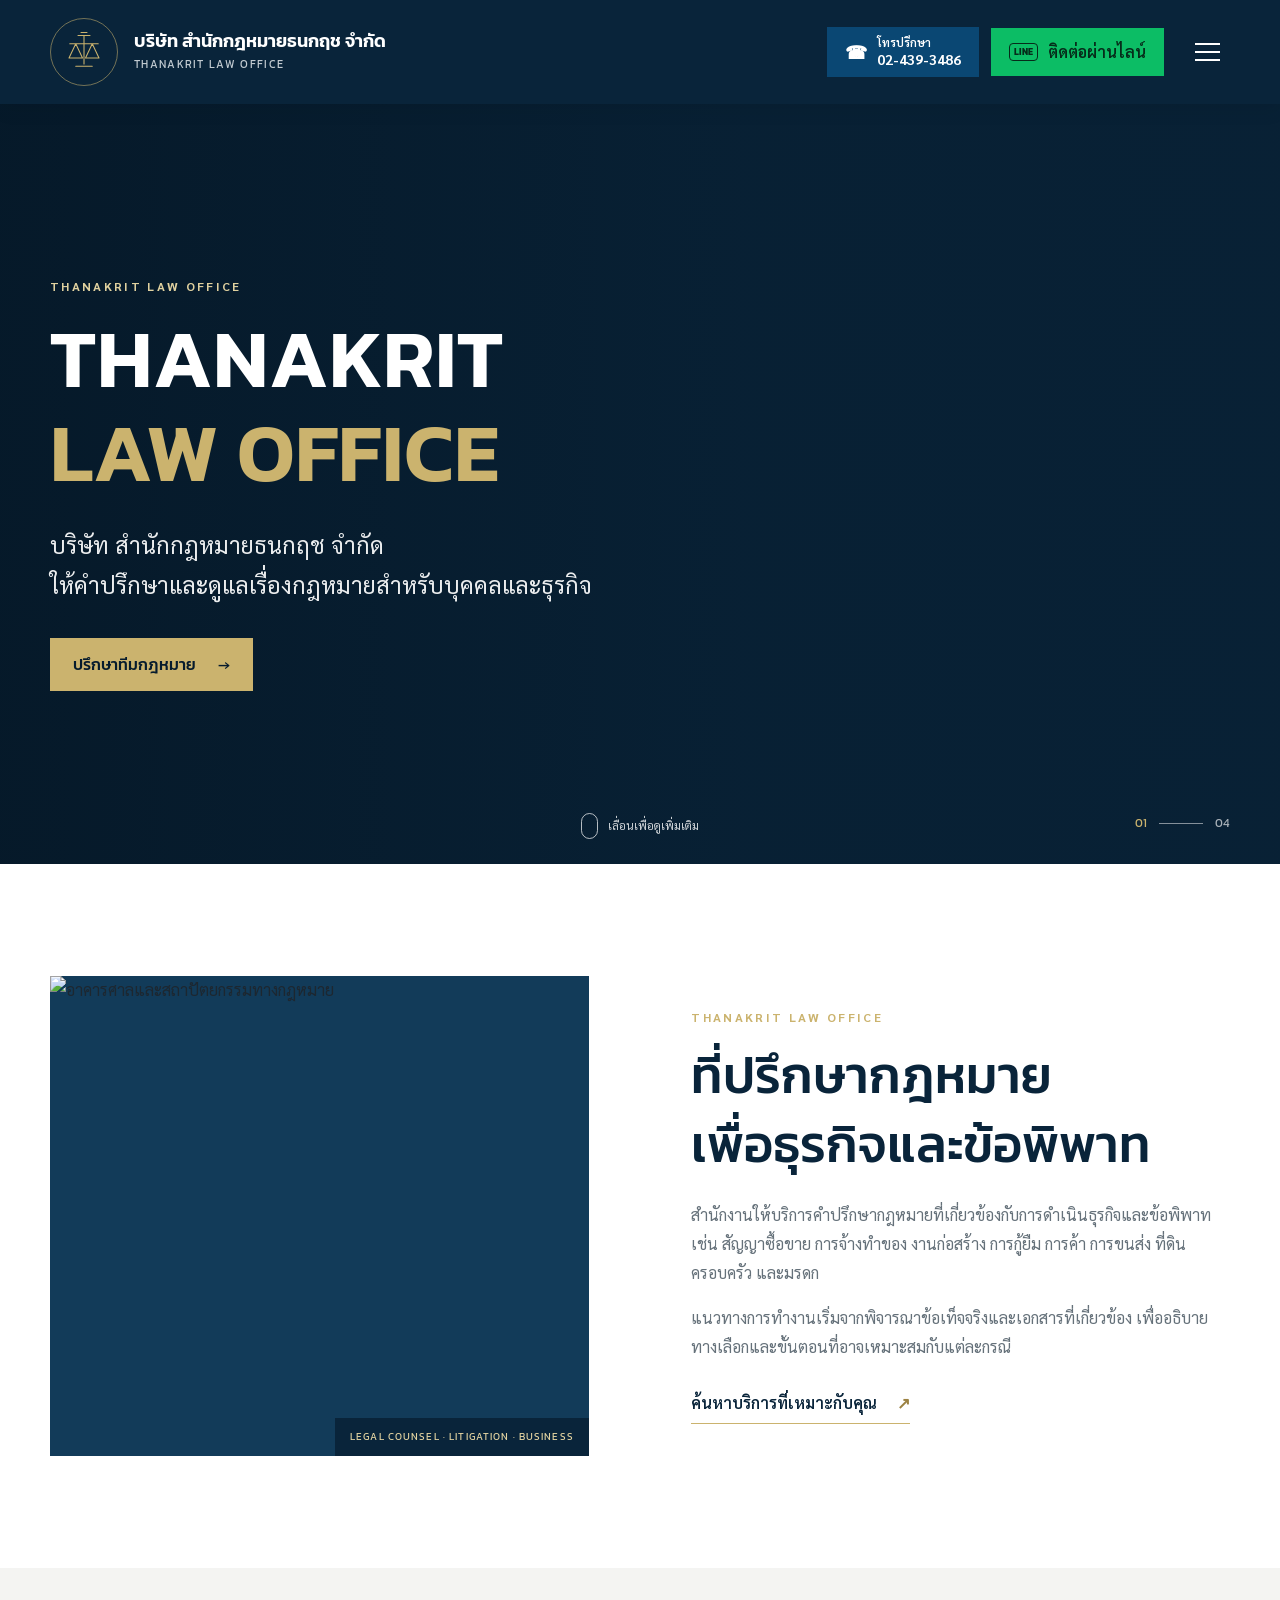
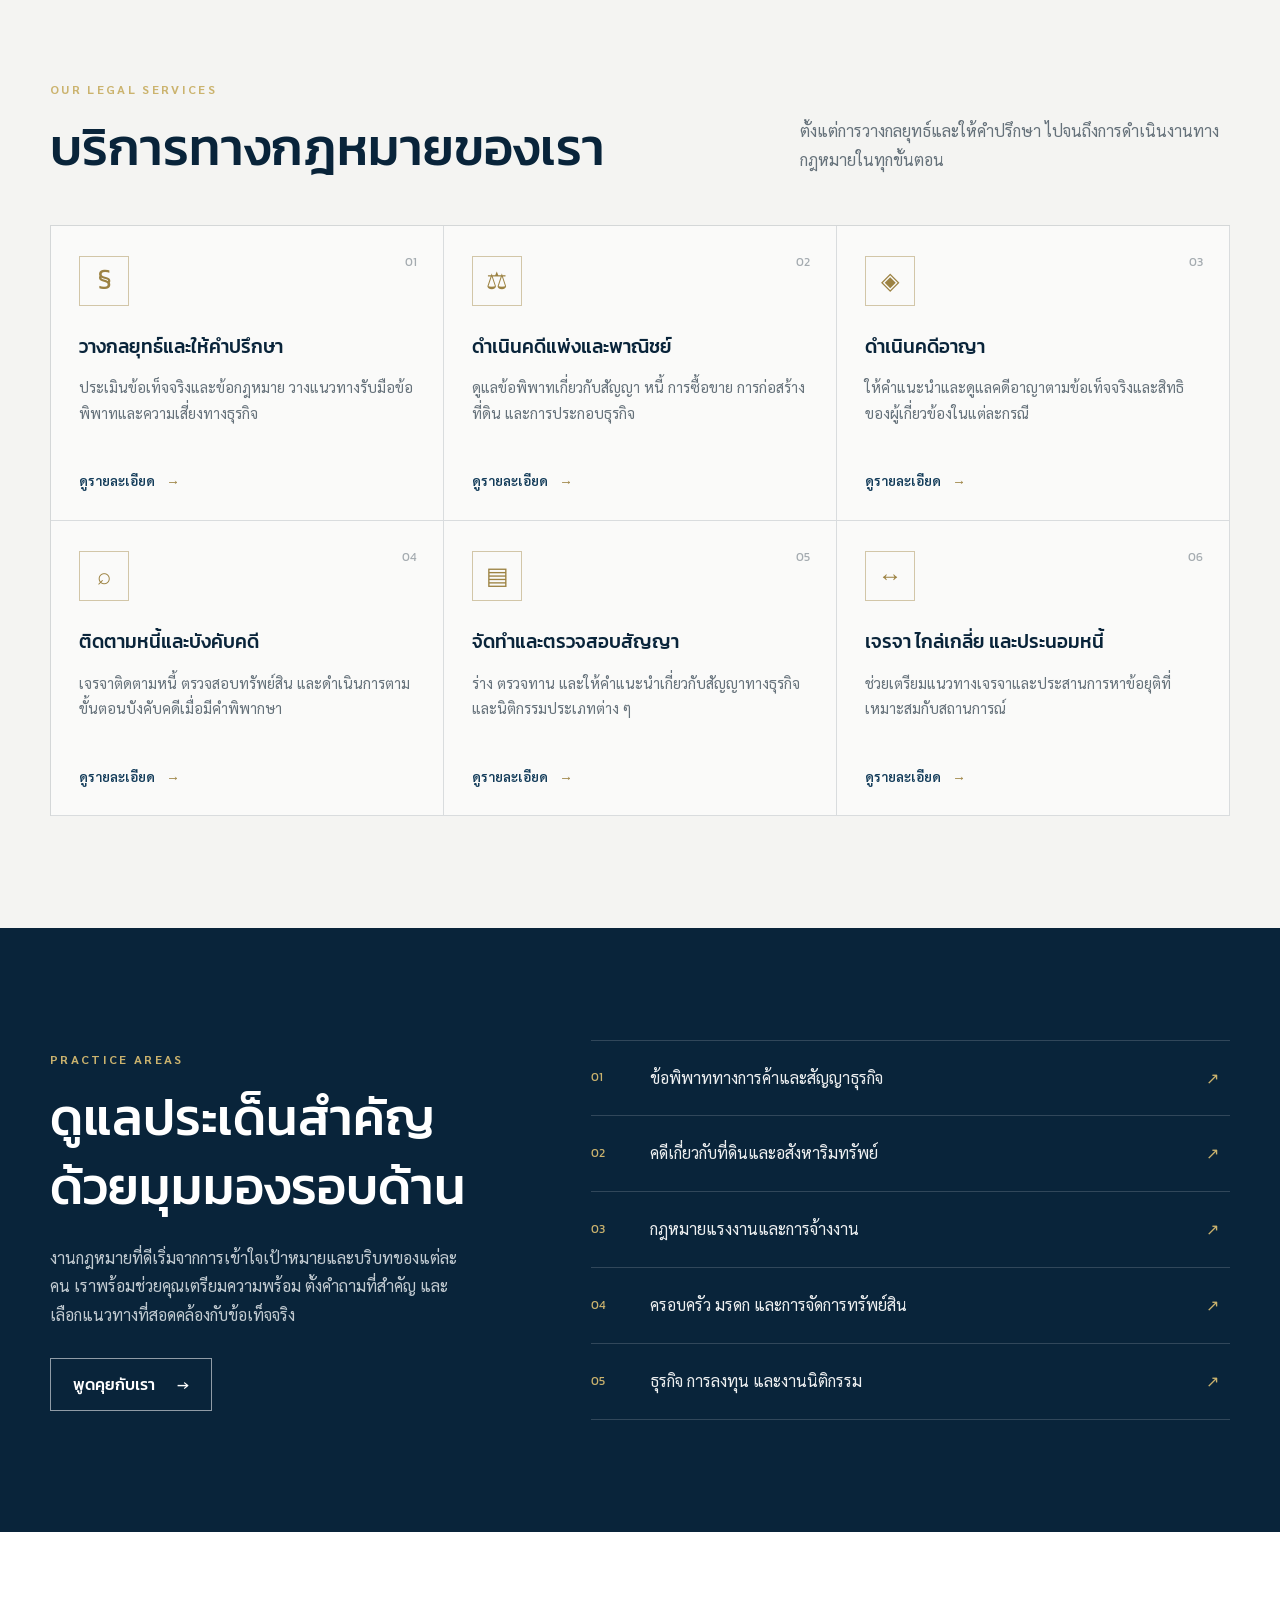
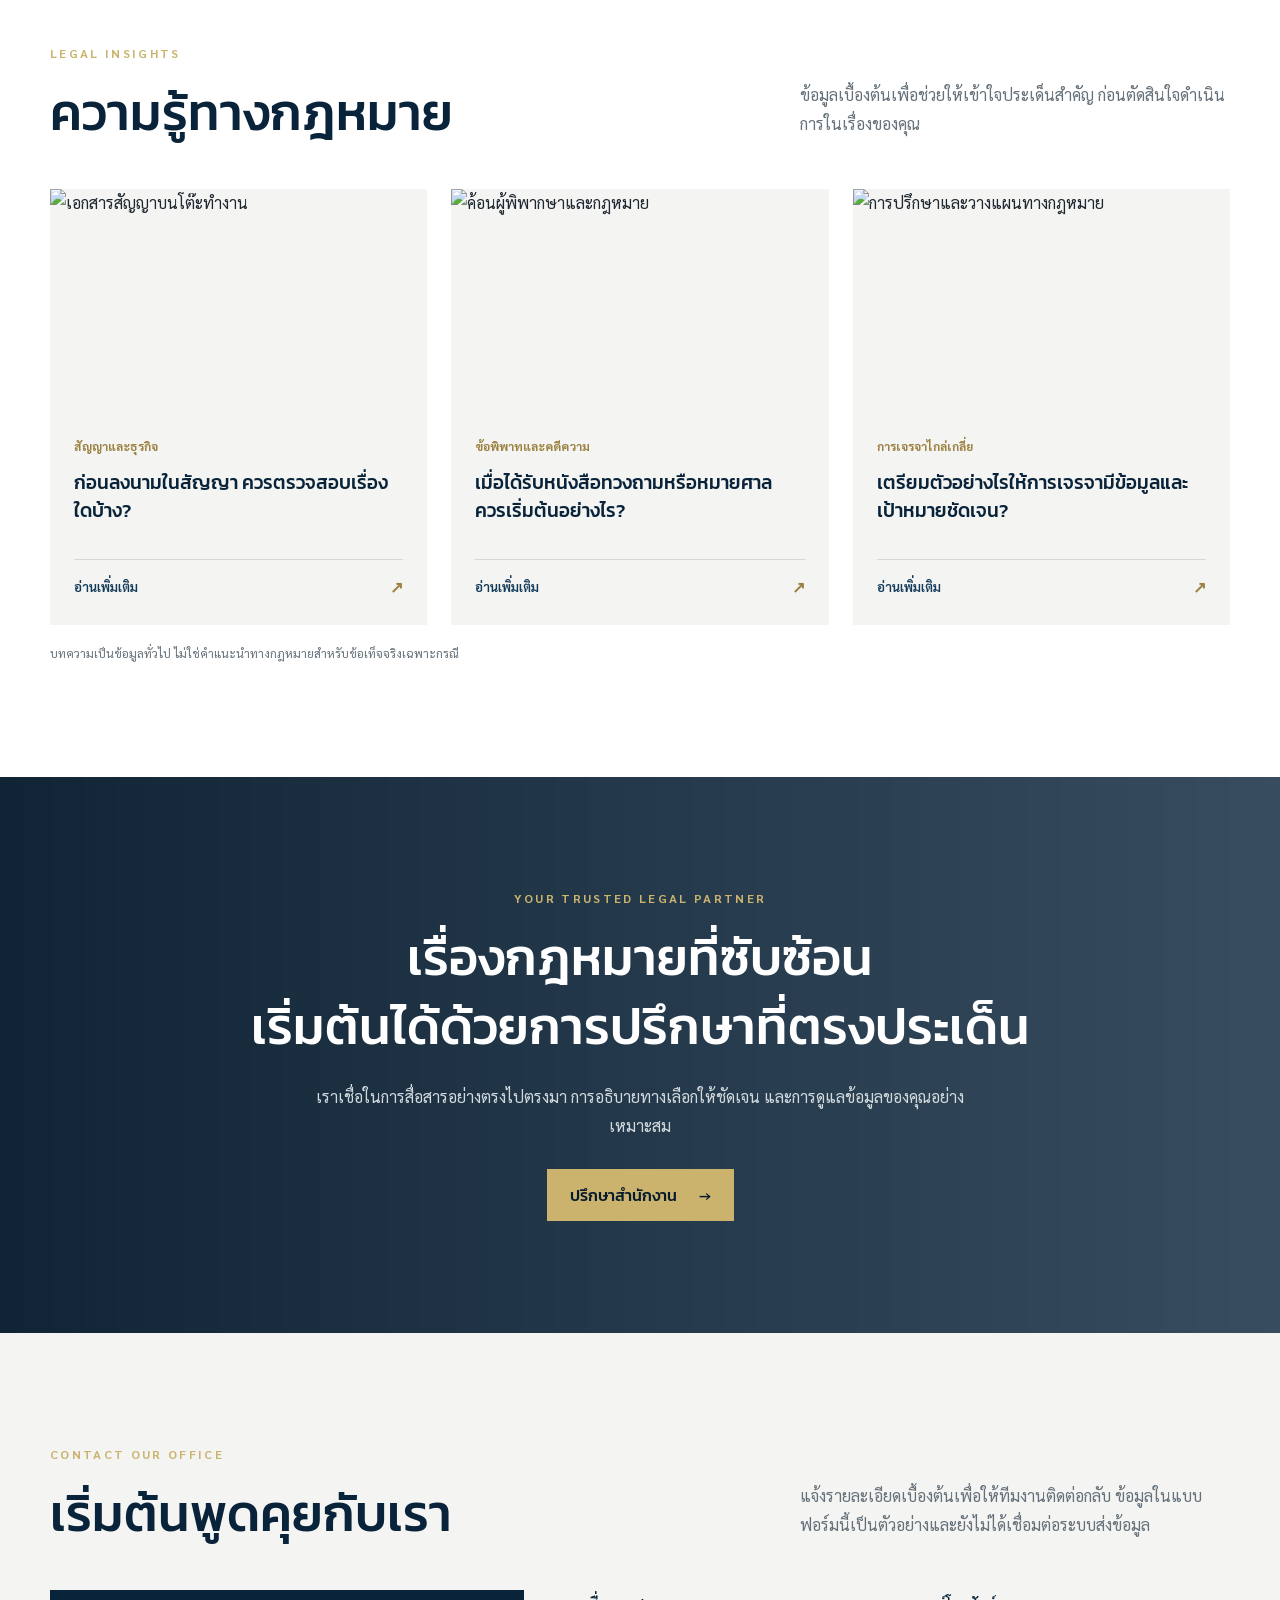
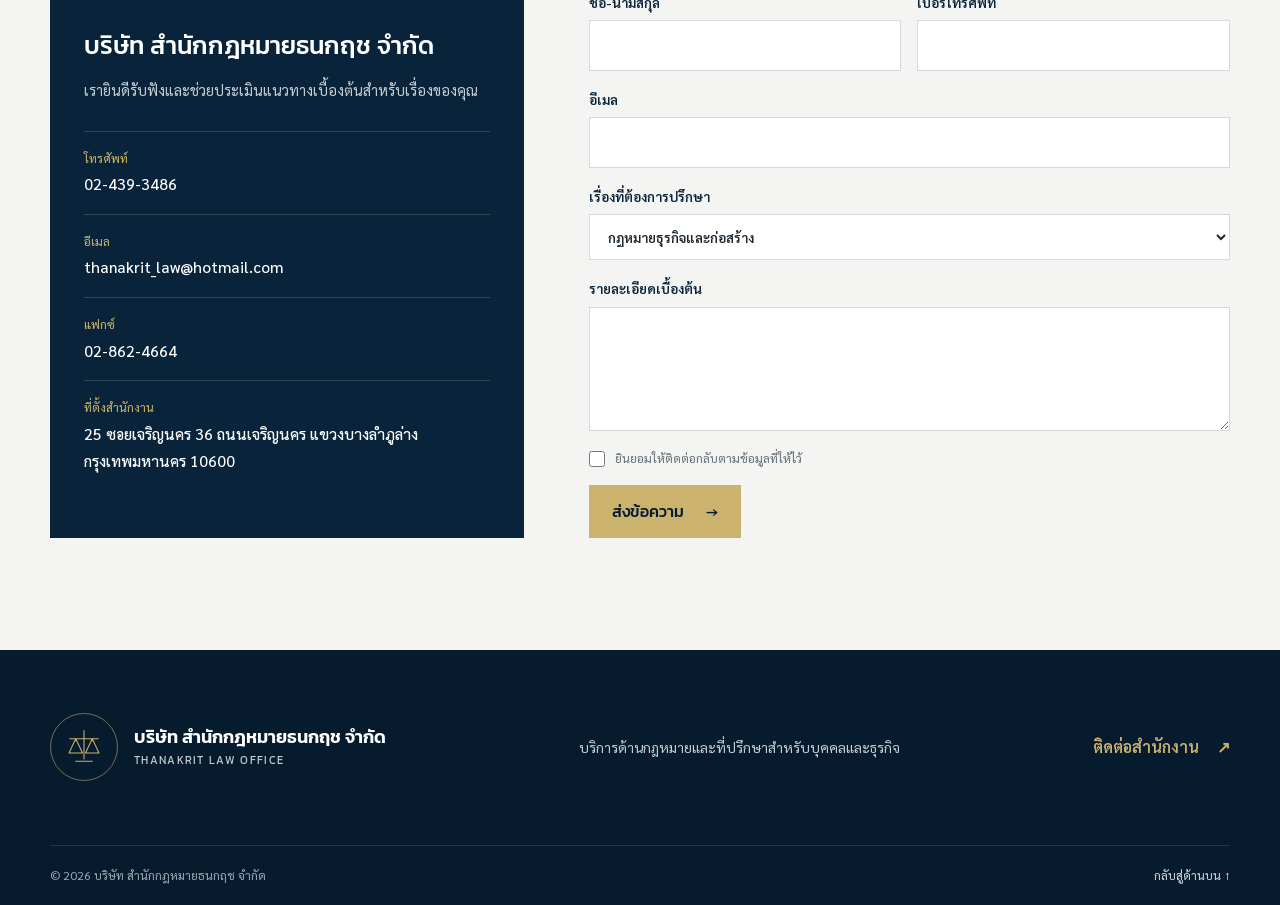
==== commit 3ae20c56: "Update Thanakrit law office website content Co-authored-by: Copilot <223556219+Copilot@users.noreply" ====
--- a/index.html
+++ b/index.html
@@ -1,182 +1,247 @@
-<!DOCTYPE html>
-<html lang="th">
-<head>
-<meta charset="UTF-8">
-<meta name="viewport" content="width=device-width, initial-scale=1">
-<title>สำนักงานกฎหมาย | ที่ปรึกษากฎหมายและว่าความ</title>
-<meta name="description" content="สำนักงานกฎหมายและที่ปรึกษาธุรกิจ ให้บริการว่าความ ให้คำปรึกษา และดูแลงานนิติกรรมครบวงจร">
-<link rel="preconnect" href="https://fonts.googleapis.com">
-<link href="https://fonts.googleapis.com/css2?family=Noto+Serif+Thai:wght@500;700&family=Sarabun:wght@300;400;600&display=swap" rel="stylesheet">
-<link rel="stylesheet" href="styles.css">
-</head>
-<body>
-
-<!-- ===== Header ===== -->
-<header>
-  <div class="container nav">
-    <a href="#home" class="logo" aria-label="หน้าแรก">
-      <div class="logo-mark">
-        <svg width="30" height="30" viewBox="0 0 24 24" fill="none" stroke="currentColor" stroke-width="1.5"><path d="M12 3v18M5 21h14M4 8h16M7 8l-3 6a3 3 0 0 0 6 0zM17 8l-3 6a3 3 0 0 0 6 0z"/></svg>
-      </div>
-      <div class="logo-text"><b>สำนักงานกฎหมาย</b><small>LAW & BUSINESS ADVISORY</small></div>
-    </a>
-    <ul class="menu" id="menu">
-      <li><a href="#home">หน้าแรก</a></li>
-      <li class="has-sub"><a href="#about">เกี่ยวกับเรา ▾</a>
-        <ul class="dropdown">
-          <li><a href="#about">ประวัติสำนักงาน</a></li>
-          <li><a href="#team">ทีมทนายความ</a></li>
-        </ul>
-      </li>
-      <li><a href="#services">บริการของเรา</a></li>
-      <li><a href="#contact">ติดต่อเรา</a></li>
-      <li><a href="#contact" class="btn btn-gold menu-cta">นัดหมายปรึกษา</a></li>
-    </ul>
-    <button class="burger" id="burger" aria-label="เปิดเมนู" aria-expanded="false" aria-controls="menu"><span></span><span></span><span></span></button>
-  </div>
-</header>
-
-<!-- ===== Hero ===== -->
-<section class="hero" id="home">
-  <div class="container hero-content">
-    <p class="eyebrow">LAW FIRM · LEGAL ADVISORY</p>
-    <h1>สำนักงานกฎหมาย<br>เคียงข้างคุณสู่<span>ความเป็นธรรม</span></h1>
-    <p>ให้คำปรึกษาและดูแลทุกประเด็นทางกฎหมาย ด้วยความรู้ ความเข้าใจ และความใส่ใจในทุกขั้นตอน</p>
-    <div class="actions">
-      <a href="#contact" class="btn btn-gold">นัดหมายปรึกษา</a>
-      <a href="#about" class="btn btn-line">รู้จักสำนักงาน</a>
-    </div>
-  </div>
-  <a class="hero-scroll" href="#about" aria-label="เลื่อนลงเพื่ออ่านเพิ่มเติม"><span></span> เลื่อนเพื่อดูเพิ่มเติม</a>
-</section>
-
-<!-- ===== About ===== -->
-<section class="section" id="about">
-  <div class="container about-grid">
-    <div class="about-visual reveal">
-      <img src="https://images.unsplash.com/photo-1589829545856-d10d557cf95f?auto=format&fit=crop&w=1000&q=85" alt="หนังสือกฎหมายและค้อนผู้พิพากษา" loading="lazy">
-      <div class="stamp"><b>LEGAL</b>ที่ปรึกษากฎหมาย</div>
-    </div>
-    <div class="reveal">
-      <p class="eyebrow">เกี่ยวกับเรา</p>
-      <h2 class="title">ความรู้ทางกฎหมาย<br>พร้อมความเข้าใจในธุรกิจ</h2>
-      <p class="lead">เราทำงานร่วมกับบุคคลและองค์กร เพื่อช่วยให้เรื่องกฎหมายที่ซับซ้อนกลายเป็นแนวทางที่ชัดเจน ทีมงานให้ความสำคัญกับการรับฟังข้อเท็จจริง การวิเคราะห์อย่างรอบด้าน และการสื่อสารที่เข้าใจง่ายในทุกขั้นตอน</p>
-      <ul class="checks">
-        <li>ทนายความที่มีใบอนุญาตและความเชี่ยวชาญเฉพาะด้าน</li>
-        <li>แจ้งค่าบริการชัดเจนก่อนเริ่มงาน ไม่มีค่าใช้จ่ายแอบแฝง</li>
-        <li>รายงานความคืบหน้าคดีอย่างสม่ำเสมอ</li>
-        <li>รักษาความลับของลูกค้าอย่างเคร่งครัด</li>
-      </ul>
-      <a href="#team" class="btn btn-gold">รู้จักทีมของเรา</a>
-    </div>
-  </div>
-</section>
-
-<!-- ===== Services ===== -->
-<section class="section services" id="services">
-  <div class="container center">
-    <p class="eyebrow">บริการของเรา</p>
-    <h2 class="title">บริการของเรา</h2>
-    <p class="lead">ดูแลทั้งบุคคลทั่วไปและองค์กรธุรกิจ ด้วยบริการทางกฎหมายที่ออกแบบให้เหมาะกับแต่ละเรื่อง</p>
-  </div>
-  <div class="container grid-3">
-    <div class="card reveal">
-    <img class="service-image" src="https://images.unsplash.com/photo-1505664194779-8beaceb93744?auto=format&fit=crop&w=900&q=85" alt="อาคารศาลและเสาหิน" loading="lazy">
-    <div class="icon"><svg width="28" height="28" viewBox="0 0 24 24" fill="none" stroke="#c9a14a" stroke-width="1.7"><path d="M14 13l-7.5 7.5a2.1 2.1 0 0 1-3-3L11 10M16 16l6-6M8 8l6-6M9 7l8 8"/></svg></div>
-    <h3>ว่าความและดำเนินคดี</h3>
-    <p>วางแนวทางและดูแลกระบวนการทางศาลให้เหมาะสมกับข้อเท็จจริงของแต่ละคดี</p>
-    <ul><li>คดีแพ่งและคดีอาญา</li><li>คดีแรงงานและปกครอง</li><li>คดีธุรกิจและทรัพย์สินทางปัญญา</li></ul>
-    </div>
-    <div class="card reveal">
-    <img class="service-image" src="https://images.unsplash.com/photo-1521791136064-7986c2920216?auto=format&fit=crop&w=900&q=85" alt="ผู้เชี่ยวชาญกำลังหารือเอกสาร" loading="lazy">
-    <div class="icon"><svg width="28" height="28" viewBox="0 0 24 24" fill="none" stroke="#c9a14a" stroke-width="1.7"><path d="M21 15a2 2 0 0 1-2 2H7l-4 4V5a2 2 0 0 1 2-2h14a2 2 0 0 1 2 2z"/></svg></div>
-    <h3>ให้คำปรึกษากฎหมาย</h3>
-    <p>วิเคราะห์ประเด็นและเสนอทางเลือกที่ชัดเจน เพื่อช่วยให้ตัดสินใจได้อย่างมั่นใจ</p>
-    <ul><li>ที่ปรึกษากฎหมายสำหรับธุรกิจ</li><li>ตรวจสอบและจัดทำสัญญา</li><li>วางแผนและประเมินความเสี่ยง</li></ul>
-    </div>
-    <div class="card reveal">
-    <img class="service-image" src="https://images.unsplash.com/photo-1454165804606-c3d57bc86b40?auto=format&fit=crop&w=900&q=85" alt="เอกสารและการวางแผนธุรกิจ" loading="lazy">
-    <div class="icon"><svg width="28" height="28" viewBox="0 0 24 24" fill="none" stroke="#c9a14a" stroke-width="1.7"><rect x="3" y="7" width="18" height="13" rx="2"/><path d="M8 7V5a2 2 0 0 1 2-2h4a2 2 0 0 1 2 2v2"/></svg></div>
-    <h3>กฎหมายธุรกิจและนิติกรรม</h3>
-    <p>สนับสนุนการเริ่มต้นและดำเนินธุรกิจ พร้อมดูแลงานเอกสารทางกฎหมาย</p>
-    <ul><li>จัดตั้งและจดทะเบียนธุรกิจ</li><li>ประชุมผู้ถือหุ้นและงานบริษัท</li><li>เครื่องหมายการค้าและทรัพย์สินทางปัญญา</li></ul>
-    </div>
-  </div>
-</section>
-
-<!-- ===== Why us ===== -->
-<section class="section why">
-  <div class="container center">
-    <p class="eyebrow">WHY CHOOSE US</p>
-    <h2 class="title">ทำงานด้วยความเข้าใจ ใส่ใจในทุกรายละเอียด</h2>
-    <p class="lead">เรามุ่งสร้างความสัมพันธ์ระยะยาวด้วยการทำงานอย่างมืออาชีพ โปร่งใส และยึดประโยชน์ของลูกค้าเป็นสำคัญ</p>
-  </div>
-  <div class="container why-grid">
-    <div class="why-item reveal"><b>01</b><h3>ประสบการณ์ยาวนาน</h3><p>ผ่านคดีหลากหลายประเภทในทุกชั้นศาล</p></div>
-    <div class="why-item reveal"><b>02</b><h3>ทีมเฉพาะทาง</h3><p>จัดทนายที่ตรงกับประเภทคดีของคุณ</p></div>
-    <div class="why-item reveal"><b>03</b><h3>โปร่งใส</h3><p>ประเมินค่าบริการชัดเจนตั้งแต่ต้น</p></div>
-    <div class="why-item reveal"><b>04</b><h3>Service Mind</h3><p>ติดต่อง่าย ตอบกลับไว ใส่ใจทุกเรื่อง</p></div>
-  </div>
-</section>
-
-<!-- ===== Team ===== -->
-<section class="section" id="team">
-  <div class="container center">
-    <p class="eyebrow">ทีมทนายความ</p>
-    <h2 class="title">ผู้บริหารและทนายความ</h2>
-    <p class="lead">ทีมงานของเราพร้อมนำความเชี่ยวชาญที่หลากหลายมาดูแลทุกความต้องการ</p>
-  </div>
-  <div class="container team-grid">
-    <div class="member reveal"><img class="avatar" src="https://images.unsplash.com/photo-1500648767791-00dcc994a43e?auto=format&fit=crop&w=600&q=85" alt="ภาพตัวอย่างผู้ก่อตั้งสำนักงาน" loading="lazy"><h3>ชื่อผู้ก่อตั้ง</h3><span>ผู้ก่อตั้ง</span><p>คดีแพ่ง · คดีอาญา</p></div>
-    <div class="member reveal"><img class="avatar" src="https://images.unsplash.com/photo-1534528741775-53994a69daeb?auto=format&fit=crop&w=600&q=85" alt="ภาพตัวอย่างกรรมการผู้จัดการ" loading="lazy"><h3>ชื่อกรรมการผู้จัดการ</h3><span>กรรมการผู้จัดการ</span><p>กฎหมายธุรกิจ</p></div>
-    <div class="member reveal"><img class="avatar" src="https://images.unsplash.com/photo-1506794778202-cad84cf45f1d?auto=format&fit=crop&w=600&q=85" alt="ภาพตัวอย่างกรรมการบริหาร" loading="lazy"><h3>ชื่อกรรมการบริหาร</h3><span>กรรมการบริหาร</span><p>คดีแรงงาน · ปกครอง</p></div>
-    <div class="member reveal"><img class="avatar" src="https://images.unsplash.com/photo-1507003211169-0a1dd7228f2d?auto=format&fit=crop&w=600&q=85" alt="ภาพตัวอย่างกรรมการบริหาร" loading="lazy"><h3>ชื่อกรรมการบริหาร</h3><span>กรรมการบริหาร</span><p>กฎหมายธุรกิจ</p></div>
-    <div class="member reveal"><img class="avatar" src="https://images.unsplash.com/photo-1544005313-94ddf0286df2?auto=format&fit=crop&w=600&q=85" alt="ภาพตัวอย่างกรรมการบริหาร" loading="lazy"><h3>ชื่อกรรมการบริหาร</h3><span>กรรมการบริหาร</span><p>ทรัพย์สินทางปัญญา</p></div>
-  </div>
-</section>
-
-<!-- ===== Contact ===== -->
-<section class="section services" id="contact">
-  <div class="container center">
-    <p class="eyebrow">ติดต่อเรา</p>
-    <h2 class="title">พร้อมรับฟังและให้คำปรึกษา</h2>
-  </div>
-  <div class="container contact-grid">
-    <div class="info-box reveal">
-      <h3>ข้อมูลสำนักงาน</h3>
-      <div class="info-row"><div class="ic">⌂</div><div><b>ที่ตั้ง</b>[ที่อยู่สำนักงานของคุณ]</div></div>
-      <div class="info-row"><div class="ic">☎</div><div><b>โทรศัพท์</b>02-000-0000</div></div>
-      <div class="info-row"><div class="ic">✉</div><div><b>อีเมล</b>contact@example.com</div></div>
-      <div class="info-row"><div class="ic">◷</div><div><b>เวลาทำการ</b>จันทร์–ศุกร์ 08:30–17:30</div></div>
-      <div class="map-ph">[วางโค้ด Google Maps embed ของคุณที่นี่]</div>
-    </div>
-    <form class="reveal" id="contactForm">
-      <div><label for="n">ชื่อ-นามสกุล *</label><input id="n" required></div>
-      <div><label for="p">เบอร์โทรศัพท์ *</label><input id="p" type="tel" required></div>
-      <div><label for="e">อีเมล</label><input id="e" type="email"></div>
-      <div><label for="t">ประเภทเรื่อง</label>
-        <select id="t"><option>คดีแพ่ง</option><option>คดีอาญา</option><option>ที่ปรึกษากฎหมาย</option><option>จดทะเบียนธุรกิจ</option><option>ทรัพย์สินทางปัญญา</option><option>อื่น ๆ</option></select></div>
-      <div class="full"><label for="m">รายละเอียดเบื้องต้น *</label><textarea id="m" required></textarea></div>
-      <label class="consent full"><input type="checkbox" required> ยินยอมให้สำนักงานเก็บและใช้ข้อมูลเพื่อติดต่อกลับ ตาม พ.ร.บ.คุ้มครองข้อมูลส่วนบุคคล</label>
-      <div class="full"><button class="btn btn-gold" type="submit">ส่งข้อความ</button></div>
-      <div class="form-msg full" id="formMsg">ได้รับข้อความแล้ว เจ้าหน้าที่จะติดต่อกลับโดยเร็ว</div>
-    </form>
-  </div>
-</section>
-
-<!-- ===== Footer ===== -->
-<footer>
-  <div class="container foot-grid">
-    <div><h4>สำนักงานกฎหมายของคุณ</h4><p>ให้คำปรึกษาและดูแลงานกฎหมายอย่างมืออาชีพ โดยยึดมั่นในความซื่อตรงและประโยชน์ของลูกค้า</p></div>
-    <div><h4>เมนู</h4><ul><li><a href="#home">หน้าแรก</a></li><li><a href="#about">เกี่ยวกับเรา</a></li><li><a href="#team">ทนายความ</a></li><li><a href="#contact">ติดต่อเรา</a></li></ul></div>
-    <div><h4>บริการ</h4><ul><li><a href="#services">ว่าความ</a></li><li><a href="#services">ที่ปรึกษากฎหมาย</a></li><li><a href="#services">จดทะเบียนธุรกิจ</a></li><li><a href="#services">ทรัพย์สินทางปัญญา</a></li></ul></div>
-    <div><h4>ติดต่อ</h4><ul><li>☎ 02-000-0000</li><li>✉ contact@example.com</li><li>[ที่อยู่สำนักงาน]</li></ul></div>
-  </div>
-  <div class="copy">© <span id="yr"></span> สำนักงานกฎหมายของคุณ · สงวนลิขสิทธิ์</div>
-</footer>
-
-<a href="#home" class="to-top" id="toTop" aria-label="กลับด้านบน">↑</a>
-
-<script src="script.js"></script>
-</body>
-</html>+<!DOCTYPE html>
+<html lang="th">
+<head>
+  <meta charset="UTF-8">
+  <meta name="viewport" content="width=device-width, initial-scale=1">
+  <meta name="theme-color" content="#09243a">
+  <title>บริษัท สำนักกฎหมายธนกฤช จำกัด | Thanakrit Law Office</title>
+  <meta name="description" content="บริษัท สำนักกฎหมายธนกฤช จำกัด ให้บริการด้านที่ปรึกษากฎหมายธุรกิจ ดำเนินคดี จัดทำสัญญา เจรจาไกล่เกลี่ย และสืบทรัพย์บังคับคดี">
+  <link rel="preconnect" href="https://fonts.googleapis.com">
+  <link rel="preconnect" href="https://fonts.gstatic.com" crossorigin>
+  <link href="https://fonts.googleapis.com/css2?family=Kanit:wght@300;400;500;600;700&family=Sarabun:wght@300;400;500;600;700&display=swap" rel="stylesheet">
+  <link rel="stylesheet" href="styles.css">
+  <script src="script.js" defer></script>
+</head>
+<body>
+  <header class="site-header" id="top">
+    <div class="container header-inner">
+      <a class="brand" href="#home" aria-label="บริษัท สำนักกฎหมายธนกฤช จำกัด หน้าแรก">
+        <span class="brand-mark" aria-hidden="true">
+          <svg viewBox="0 0 64 64" fill="none">
+            <path d="M32 10v38M21 51h22M13 21h38M21 21l-9 19h18l-9-19Zm22 0-9 19h18l-9-19Z"/>
+            <path d="M24 10h16M28 6h8"/>
+          </svg>
+        </span>
+        <span class="brand-copy"><strong>บริษัท สำนักกฎหมายธนกฤช จำกัด</strong><small>THANAKRIT LAW OFFICE</small></span>
+      </a>
+
+      <div class="header-actions">
+        <a class="header-phone" href="tel:024393486"><span aria-hidden="true">☎</span><span>โทรปรึกษา<strong>02-439-3486</strong></span></a>
+        <a class="line-button" href="https://lin.ee/2UHKcpq" target="_blank" rel="noopener noreferrer"><span aria-hidden="true">LINE</span> ติดต่อผ่านไลน์</a>
+        <button class="menu-toggle" id="menuToggle" type="button" aria-label="เปิดเมนู" aria-expanded="false" aria-controls="siteMenu">
+          <span></span><span></span><span></span>
+        </button>
+      </div>
+    </div>
+    <nav class="site-menu" id="siteMenu" aria-label="เมนูหลัก" aria-hidden="true">
+      <div class="menu-inner">
+        <p class="eyebrow">THANAKRIT LAW OFFICE</p>
+        <a href="index.html">หน้าแรก</a>
+        <details class="menu-services">
+          <summary>บริการ</summary>
+          <div class="menu-subitems">
+            <a href="services.html#construction">กฎหมายธุรกิจและก่อสร้าง</a>
+            <a href="services.html#construction-disputes">ระงับข้อพิพาทงานก่อสร้าง</a>
+            <a href="services.html#construction-debt">บริหารหนี้และคดีก่อสร้าง</a>
+            <a href="services.html#business">ที่ปรึกษากฎหมายธุรกิจ</a>
+            <a href="services.html#labor">คดีทุจริตภายในองค์กรและแรงงานสัมพันธ์</a>
+            <a href="services.html#property">คดีทรัพย์สินและการลงทุน</a>
+            <a href="services.html#investment-fraud">คดีฉ้อโกงการลงทุน / ฉ้อโกงประชาชน</a>
+            <a href="services.html#enforcement">สืบทรัพย์และบังคับคดี</a>
+            <a href="services.html#inheritance">จัดการมรดกและทรัพย์สินครอบครัว</a>
+            <a href="services.html#civil">คดีแพ่ง</a>
+            <a href="services.html#criminal">คดีอาญาทั่วไป</a>
+            <a href="services.html#contracts">บริการร่างและตรวจสัญญา</a>
+            <a href="services.html#other">บริการทนายความอื่นๆ</a>
+          </div>
+        </details>
+        <a href="about.html">เกี่ยวกับเรา</a>
+        <a href="blog.html">บทความ</a>
+        <a href="contact.html">ติดต่อเรา</a>
+        <a href="en.html" lang="en">English</a>
+      </div>
+    </nav>
+  </header>
+
+  <main>
+    <section class="hero" id="home">
+      <div class="hero-shade"></div>
+      <div class="container hero-content reveal">
+        <p class="eyebrow">THANAKRIT LAW OFFICE</p>
+        <h1>THANAKRIT<br><span>LAW OFFICE</span></h1>
+        <p class="hero-thai">บริษัท สำนักกฎหมายธนกฤช จำกัด<br>ให้คำปรึกษาและดูแลเรื่องกฎหมายสำหรับบุคคลและธุรกิจ</p>
+        <a class="button button-gold" href="#contact">ปรึกษาทีมกฎหมาย <span aria-hidden="true">→</span></a>
+      </div>
+      <a class="scroll-cue" href="#about"><span></span> เลื่อนเพื่อดูเพิ่มเติม</a>
+      <div class="hero-index"><span>01</span><i></i><span>04</span></div>
+    </section>
+
+    <section class="intro section" id="about">
+      <div class="container intro-grid">
+        <div class="intro-photo reveal">
+          <img src="https://images.unsplash.com/photo-1505664194779-8beaceb93744?auto=format&fit=crop&w=1100&q=85" alt="อาคารศาลและสถาปัตยกรรมทางกฎหมาย" loading="lazy">
+          <span class="photo-caption">LEGAL COUNSEL · LITIGATION · BUSINESS</span>
+        </div>
+        <div class="intro-copy reveal">
+          <p class="eyebrow">THANAKRIT LAW OFFICE</p>
+          <h2>ที่ปรึกษากฎหมาย<br>เพื่อธุรกิจและข้อพิพาท</h2>
+          <p>สำนักงานให้บริการคำปรึกษากฎหมายที่เกี่ยวข้องกับการดำเนินธุรกิจและข้อพิพาท เช่น สัญญาซื้อขาย การจ้างทำของ งานก่อสร้าง การกู้ยืม การค้า การขนส่ง ที่ดิน ครอบครัว และมรดก</p>
+          <p>แนวทางการทำงานเริ่มจากพิจารณาข้อเท็จจริงและเอกสารที่เกี่ยวข้อง เพื่ออธิบายทางเลือกและขั้นตอนที่อาจเหมาะสมกับแต่ละกรณี</p>
+          <a class="text-link" href="#services">ค้นหาบริการที่เหมาะกับคุณ <span aria-hidden="true">↗</span></a>
+        </div>
+      </div>
+    </section>
+
+    <section class="services section" id="services">
+      <div class="container">
+        <div class="section-heading reveal">
+          <div><p class="eyebrow">OUR LEGAL SERVICES</p><h2>บริการทางกฎหมายของเรา</h2></div>
+          <p>ตั้งแต่การวางกลยุทธ์และให้คำปรึกษา ไปจนถึงการดำเนินงานทางกฎหมายในทุกขั้นตอน</p>
+        </div>
+        <div class="service-grid">
+          <article class="service-card reveal">
+            <span class="service-number">01</span><span class="service-icon" aria-hidden="true">§</span>
+            <h3>วางกลยุทธ์และให้คำปรึกษา</h3>
+            <p>ประเมินข้อเท็จจริงและข้อกฎหมาย วางแนวทางรับมือข้อพิพาทและความเสี่ยงทางธุรกิจ</p>
+            <a href="services.html#business" aria-label="ดูบริการที่ปรึกษากฎหมายธุรกิจ">ดูรายละเอียด <span aria-hidden="true">→</span></a>
+          </article>
+          <article class="service-card reveal">
+            <span class="service-number">02</span><span class="service-icon" aria-hidden="true">⚖</span>
+            <h3>ดำเนินคดีแพ่งและพาณิชย์</h3>
+            <p>ดูแลข้อพิพาทเกี่ยวกับสัญญา หนี้ การซื้อขาย การก่อสร้าง ที่ดิน และการประกอบธุรกิจ</p>
+            <a href="services.html#civil" aria-label="ดูบริการคดีแพ่ง">ดูรายละเอียด <span aria-hidden="true">→</span></a>
+          </article>
+          <article class="service-card reveal">
+            <span class="service-number">03</span><span class="service-icon" aria-hidden="true">◈</span>
+            <h3>ดำเนินคดีอาญา</h3>
+            <p>ให้คำแนะนำและดูแลคดีอาญาตามข้อเท็จจริงและสิทธิของผู้เกี่ยวข้องในแต่ละกรณี</p>
+            <a href="services.html#criminal" aria-label="ดูบริการคดีอาญา">ดูรายละเอียด <span aria-hidden="true">→</span></a>
+          </article>
+          <article class="service-card reveal">
+            <span class="service-number">04</span><span class="service-icon" aria-hidden="true">⌕</span>
+            <h3>ติดตามหนี้และบังคับคดี</h3>
+            <p>เจรจาติดตามหนี้ ตรวจสอบทรัพย์สิน และดำเนินการตามขั้นตอนบังคับคดีเมื่อมีคำพิพากษา</p>
+            <a href="services.html#enforcement" aria-label="ดูบริการสืบทรัพย์และบังคับคดี">ดูรายละเอียด <span aria-hidden="true">→</span></a>
+          </article>
+          <article class="service-card reveal">
+            <span class="service-number">05</span><span class="service-icon" aria-hidden="true">▤</span>
+            <h3>จัดทำและตรวจสอบสัญญา</h3>
+            <p>ร่าง ตรวจทาน และให้คำแนะนำเกี่ยวกับสัญญาทางธุรกิจและนิติกรรมประเภทต่าง ๆ</p>
+            <a href="services.html#contracts" aria-label="ดูบริการร่างและตรวจสัญญา">ดูรายละเอียด <span aria-hidden="true">→</span></a>
+          </article>
+          <article class="service-card reveal">
+            <span class="service-number">06</span><span class="service-icon" aria-hidden="true">↔</span>
+            <h3>เจรจา ไกล่เกลี่ย และประนอมหนี้</h3>
+            <p>ช่วยเตรียมแนวทางเจรจาและประสานการหาข้อยุติที่เหมาะสมกับสถานการณ์</p>
+            <a href="services.html#construction-disputes" aria-label="ดูบริการระงับข้อพิพาท">ดูรายละเอียด <span aria-hidden="true">→</span></a>
+          </article>
+        </div>
+      </div>
+    </section>
+
+    <section class="practice section">
+      <div class="container practice-grid">
+        <div class="practice-copy reveal">
+          <p class="eyebrow">PRACTICE AREAS</p>
+          <h2>ดูแลประเด็นสำคัญ<br>ด้วยมุมมองรอบด้าน</h2>
+          <p>งานกฎหมายที่ดีเริ่มจากการเข้าใจเป้าหมายและบริบทของแต่ละคน เราพร้อมช่วยคุณเตรียมความพร้อม ตั้งคำถามที่สำคัญ และเลือกแนวทางที่สอดคล้องกับข้อเท็จจริง</p>
+          <a class="button button-outline" href="#contact">พูดคุยกับเรา <span aria-hidden="true">→</span></a>
+        </div>
+        <div class="practice-list reveal">
+          <div><span>01</span><p>ข้อพิพาททางการค้าและสัญญาธุรกิจ</p><b>↗</b></div>
+          <div><span>02</span><p>คดีเกี่ยวกับที่ดินและอสังหาริมทรัพย์</p><b>↗</b></div>
+          <div><span>03</span><p>กฎหมายแรงงานและการจ้างงาน</p><b>↗</b></div>
+          <div><span>04</span><p>ครอบครัว มรดก และการจัดการทรัพย์สิน</p><b>↗</b></div>
+          <div><span>05</span><p>ธุรกิจ การลงทุน และงานนิติกรรม</p><b>↗</b></div>
+        </div>
+      </div>
+    </section>
+
+    <section class="insights section" id="insights">
+      <div class="container">
+        <div class="section-heading reveal">
+          <div><p class="eyebrow">LEGAL INSIGHTS</p><h2>ความรู้ทางกฎหมาย</h2></div>
+          <p>ข้อมูลเบื้องต้นเพื่อช่วยให้เข้าใจประเด็นสำคัญ ก่อนตัดสินใจดำเนินการในเรื่องของคุณ</p>
+        </div>
+        <div class="insight-grid">
+          <article class="insight-card reveal">
+            <img src="https://images.unsplash.com/photo-1450101499163-c8848c66ca85?auto=format&fit=crop&w=900&q=85" alt="เอกสารสัญญาบนโต๊ะทำงาน" loading="lazy">
+            <div><span>สัญญาและธุรกิจ</span><h3>ก่อนลงนามในสัญญา ควรตรวจสอบเรื่องใดบ้าง?</h3><a href="#contact" aria-label="สอบถามเกี่ยวกับการตรวจสอบสัญญา">อ่านเพิ่มเติม <b>↗</b></a></div>
+          </article>
+          <article class="insight-card reveal">
+            <img src="https://images.unsplash.com/photo-1589829545856-d10d557cf95f?auto=format&fit=crop&w=900&q=85" alt="ค้อนผู้พิพากษาและกฎหมาย" loading="lazy">
+            <div><span>ข้อพิพาทและคดีความ</span><h3>เมื่อได้รับหนังสือทวงถามหรือหมายศาล ควรเริ่มต้นอย่างไร?</h3><a href="#contact" aria-label="สอบถามเมื่อได้รับหนังสือทวงถามหรือหมายศาล">อ่านเพิ่มเติม <b>↗</b></a></div>
+          </article>
+          <article class="insight-card reveal">
+            <img src="https://images.unsplash.com/photo-1521791136064-7986c2920216?auto=format&fit=crop&w=900&q=85" alt="การปรึกษาและวางแผนทางกฎหมาย" loading="lazy">
+            <div><span>การเจรจาไกล่เกลี่ย</span><h3>เตรียมตัวอย่างไรให้การเจรจามีข้อมูลและเป้าหมายชัดเจน?</h3><a href="#contact" aria-label="สอบถามเกี่ยวกับการเจรจาไกล่เกลี่ย">อ่านเพิ่มเติม <b>↗</b></a></div>
+          </article>
+        </div>
+        <p class="disclaimer">บทความเป็นข้อมูลทั่วไป ไม่ใช่คำแนะนำทางกฎหมายสำหรับข้อเท็จจริงเฉพาะกรณี</p>
+      </div>
+    </section>
+
+    <section class="promise section">
+      <div class="container promise-inner reveal">
+        <p class="eyebrow">YOUR TRUSTED LEGAL PARTNER</p>
+        <h2>เรื่องกฎหมายที่ซับซ้อน<br>เริ่มต้นได้ด้วยการปรึกษาที่ตรงประเด็น</h2>
+        <p>เราเชื่อในการสื่อสารอย่างตรงไปตรงมา การอธิบายทางเลือกให้ชัดเจน และการดูแลข้อมูลของคุณอย่างเหมาะสม</p>
+        <a class="button button-gold" href="#contact">ปรึกษาสำนักงาน <span aria-hidden="true">→</span></a>
+      </div>
+    </section>
+
+    <section class="contact section" id="contact">
+      <div class="container">
+        <div class="section-heading reveal">
+          <div><p class="eyebrow">CONTACT OUR OFFICE</p><h2>เริ่มต้นพูดคุยกับเรา</h2></div>
+          <p>แจ้งรายละเอียดเบื้องต้นเพื่อให้ทีมงานติดต่อกลับ ข้อมูลในแบบฟอร์มนี้เป็นตัวอย่างและยังไม่ได้เชื่อมต่อระบบส่งข้อมูล</p>
+        </div>
+        <div class="contact-grid">
+          <div class="contact-info reveal">
+            <h3>บริษัท สำนักกฎหมายธนกฤช จำกัด</h3>
+            <p>เรายินดีรับฟังและช่วยประเมินแนวทางเบื้องต้นสำหรับเรื่องของคุณ</p>
+            <a href="tel:024393486"><span>โทรศัพท์</span><strong>02-439-3486</strong></a>
+            <a href="mailto:thanakrit_law@hotmail.com"><span>อีเมล</span><strong>thanakrit_law@hotmail.com</strong></a>
+            <div class="office-hours"><span>แฟกซ์</span><strong>02-862-4664</strong></div>
+            <div class="address"><span>ที่ตั้งสำนักงาน</span><strong>25 ซอยเจริญนคร 36 ถนนเจริญนคร แขวงบางลำภูล่าง กรุงเทพมหานคร 10600</strong></div>
+          </div>
+          <form class="contact-form reveal" id="contactForm">
+            <div class="form-row">
+              <label>ชื่อ-นามสกุล<input name="name" autocomplete="name" required></label>
+              <label>เบอร์โทรศัพท์<input name="phone" type="tel" autocomplete="tel" required></label>
+            </div>
+            <label>อีเมล<input name="email" type="email" autocomplete="email"></label>
+            <label>เรื่องที่ต้องการปรึกษา
+              <select name="topic">
+                <option>กฎหมายธุรกิจและก่อสร้าง</option><option>ระงับข้อพิพาทงานก่อสร้าง</option>
+                <option>บริหารหนี้และคดีก่อสร้าง</option><option>ที่ปรึกษากฎหมายธุรกิจ</option>
+                <option>คดีทุจริตภายในองค์กรและแรงงานสัมพันธ์</option><option>คดีทรัพย์สินและการลงทุน</option>
+                <option>คดีฉ้อโกงการลงทุน / ฉ้อโกงประชาชน</option><option>สืบทรัพย์และบังคับคดี</option>
+                <option>จัดการมรดกและทรัพย์สินครอบครัว</option><option>ว่าความและระงับข้อพิพาททั่วไป</option>
+                <option>คดีแพ่ง</option><option>คดีอาญาทั่วไป</option><option>บริการร่างและตรวจสัญญา</option>
+                <option>บริการทนายความอื่นๆ</option>
+              </select>
+            </label>
+            <label>รายละเอียดเบื้องต้น<textarea name="message" rows="4" required></textarea></label>
+            <label class="consent"><input type="checkbox" required><span>ยินยอมให้ติดต่อกลับตามข้อมูลที่ให้ไว้</span></label>
+            <button class="button button-gold" type="submit">ส่งข้อความ <span aria-hidden="true">→</span></button>
+            <p class="form-message" id="formMessage" role="status" aria-live="polite"></p>
+          </form>
+        </div>
+      </div>
+    </section>
+  </main>
+
+  <footer class="site-footer">
+    <div class="container footer-main">
+      <a class="brand footer-brand" href="#home">
+        <span class="brand-mark" aria-hidden="true"><svg viewBox="0 0 64 64" fill="none"><path d="M32 10v38M21 51h22M13 21h38M21 21l-9 19h18l-9-19Zm22 0-9 19h18l-9-19Z"/></svg></span>
+        <span class="brand-copy"><strong>บริษัท สำนักกฎหมายธนกฤช จำกัด</strong><small>THANAKRIT LAW OFFICE</small></span>
+      </a>
+      <p>บริการด้านกฎหมายและที่ปรึกษาสำหรับบุคคลและธุรกิจ</p>
+      <a class="footer-contact" href="#contact">ติดต่อสำนักงาน <span aria-hidden="true">↗</span></a>
+    </div>
+    <div class="container footer-bottom"><span>© <span id="year"></span> บริษัท สำนักกฎหมายธนกฤช จำกัด</span><a href="#home">กลับสู่ด้านบน ↑</a></div>
+  </footer>
+</body>
+</html>
--- a/styles.css
+++ b/styles.css
@@ -1,293 +1,289 @@
-:root{
-    --ink:#14213d; --ink-2:#1f3160; --gold:#c9a14a; --gold-2:#e6c98a;
-    --paper:#f7f5f0; --text:#2b2b2b; --muted:#6b6b6b; --white:#fff;
-    --radius:14px; --shadow:0 10px 30px rgba(20,33,61,.12);
-  }
-  *{box-sizing:border-box;margin:0;padding:0}
-  html{scroll-behavior:smooth}
-  body{font-family:'Sarabun',sans-serif;color:var(--text);background:var(--white);line-height:1.75;font-size:17px}
-  h1,h2,h3{font-family:'Noto Serif Thai',serif;color:var(--ink);line-height:1.35}
-  a{color:inherit;text-decoration:none}
-  img{max-width:100%;display:block}
-  .container{width:min(1160px,92%);margin:auto}
-  .section{padding:96px 0}
-  .eyebrow{color:var(--gold);font-weight:600;letter-spacing:.12em;font-size:.85rem;text-transform:uppercase}
-  .title{font-size:clamp(1.8rem,3.2vw,2.6rem);margin:.4rem 0 1rem}
-  .lead{color:var(--muted);max-width:680px}
-  .center{text-align:center}.center .lead{margin:auto}
-  .btn{display:inline-block;padding:.85rem 1.8rem;border-radius:999px;font-weight:600;transition:.25s;cursor:pointer;border:2px solid transparent}
-  .btn-gold{background:var(--gold);color:var(--ink)}
-  .btn-gold:hover{background:var(--gold-2)}
-  .btn-line{border-color:rgba(255,255,255,.6);color:#fff}
-  .btn-line:hover{background:#fff;color:var(--ink)}
-
-  /* Top bar */
-  .topbar{background:var(--ink);color:#cfd6e6;font-size:.9rem}
-  .topbar .container{display:flex;justify-content:space-between;gap:1rem;padding:.5rem 0;flex-wrap:wrap}
-  .topbar a:hover{color:var(--gold-2)}
-  .topbar .social{display:flex;gap:1.2rem}
-
-  /* Header */
-  header{position:sticky;top:0;z-index:50;background:rgba(255,255,255,.96);backdrop-filter:blur(8px);box-shadow:0 2px 12px rgba(0,0,0,.05)}
-  .nav{display:flex;align-items:center;justify-content:space-between;height:78px}
-  .logo{display:flex;align-items:center;gap:.7rem}
-  .logo-mark{width:44px;height:44px;border-radius:10px;background:var(--ink);display:grid;place-items:center}
-  .logo-text b{display:block;font-family:'Noto Serif Thai',serif;color:var(--ink);font-size:1.1rem}
-  .logo-text small{color:var(--muted);font-size:.78rem}
-  .menu{display:flex;gap:2rem;list-style:none;align-items:center}
-  .menu > li{position:relative}
-  .menu a{font-weight:600;color:var(--ink);padding:.5rem 0;transition:.2s}
-  .menu a:hover{color:var(--gold)}
-  .dropdown{position:absolute;top:120%;left:-1rem;background:#fff;box-shadow:var(--shadow);border-radius:10px;list-style:none;min-width:200px;padding:.6rem 0;opacity:0;visibility:hidden;transform:translateY(8px);transition:.2s}
-  .dropdown a{display:block;padding:.55rem 1.2rem;font-weight:400}
-  .has-sub:hover .dropdown,.has-sub:focus-within .dropdown{opacity:1;visibility:visible;transform:none}
-  .burger{display:none;background:none;border:0;cursor:pointer}
-  .burger span{display:block;width:26px;height:2px;background:var(--ink);margin:6px 0;transition:.3s}
-
-  /* Hero */
-  .hero{position:relative;min-height:88vh;display:flex;align-items:center;color:#fff;
-    background:linear-gradient(115deg,rgba(20,33,61,.95) 35%,rgba(20,33,61,.55)),
-    radial-gradient(circle at 80% 30%,#2c4378,#14213d 70%)}
-  .hero::after{content:"";position:absolute;inset:0;background:url("data:image/svg+xml,%3Csvg xmlns='http://www.w3.org/2000/svg' width='60' height='60'%3E%3Cpath d='M30 0v60M0 30h60' stroke='%23ffffff' stroke-opacity='.04'/%3E%3C/svg%3E")}
-  .hero .container{position:relative;z-index:1}
-  .hero h1{color:#fff;font-size:clamp(2.1rem,5vw,3.6rem);max-width:780px}
-  .hero h1 em{color:var(--gold);font-style:normal}
-  .hero p{max-width:600px;color:#d5dbea;margin:1.2rem 0 2rem;font-size:1.1rem}
-  .hero .actions{display:flex;gap:1rem;flex-wrap:wrap}
-  .hero-badges{display:flex;gap:2.5rem;margin-top:3.5rem;flex-wrap:wrap}
-  .hero-badges div b{display:block;font-family:'Noto Serif Thai',serif;font-size:2rem;color:var(--gold)}
-  .hero-badges div span{color:#c2cadc;font-size:.95rem}
-
-  /* About */
-  .about-grid{display:grid;grid-template-columns:1fr 1fr;gap:4rem;align-items:center}
-  .about-visual{aspect-ratio:4/5;border-radius:var(--radius);background:linear-gradient(160deg,var(--ink-2),var(--ink));position:relative;display:grid;place-items:center;box-shadow:var(--shadow)}
-  .about-visual .stamp{position:absolute;bottom:-28px;right:-28px;background:var(--gold);color:var(--ink);padding:1.4rem 1.6rem;border-radius:var(--radius);font-family:'Noto Serif Thai',serif;box-shadow:var(--shadow)}
-  .about-visual .stamp b{font-size:2.2rem;display:block;line-height:1}
-  .checks{list-style:none;margin:1.5rem 0 2rem}
-  .checks li{padding-left:2rem;position:relative;margin:.55rem 0}
-  .checks li::before{content:"✓";position:absolute;left:0;top:0;width:1.4rem;height:1.4rem;border-radius:50%;background:var(--paper);color:var(--gold);display:grid;place-items:center;font-weight:700;font-size:.85rem}
-
-  /* Services */
-  .services{background:var(--paper)}
-  .grid-3{display:grid;grid-template-columns:repeat(3,1fr);gap:1.6rem;margin-top:3rem}
-  .card{background:#fff;border-radius:var(--radius);padding:2.2rem;box-shadow:0 4px 18px rgba(0,0,0,.04);transition:.3s;border-top:3px solid transparent}
-  .card:hover{transform:translateY(-6px);box-shadow:var(--shadow);border-top-color:var(--gold)}
-  .card .icon{width:56px;height:56px;border-radius:12px;background:var(--ink);display:grid;place-items:center;margin-bottom:1.2rem}
-  .card h3{font-size:1.25rem;margin-bottom:.6rem}
-  .card p{color:var(--muted);font-size:.97rem}
-  .card ul{margin:.8rem 0 0 1.1rem;color:var(--muted);font-size:.93rem}
-
-  /* Why */
-  .why{background:var(--ink);color:#d5dbea}
-  .why .title{color:#fff}
-  .why-grid{display:grid;grid-template-columns:repeat(4,1fr);gap:1.5rem;margin-top:3rem}
-  .why-item{border:1px solid rgba(255,255,255,.12);border-radius:var(--radius);padding:2rem;transition:.3s}
-  .why-item:hover{border-color:var(--gold);background:rgba(255,255,255,.03)}
-  .why-item b{font-family:'Noto Serif Thai',serif;color:var(--gold);font-size:2.4rem;display:block}
-  .why-item h3{color:#fff;font-size:1.1rem;margin:.3rem 0 .5rem}
-
-  /* Team */
-  .team-grid{display:grid;grid-template-columns:repeat(4,1fr);gap:1.6rem;margin-top:3rem}
-  .member{text-align:center}
-  .avatar{aspect-ratio:1;border-radius:var(--radius);background:linear-gradient(145deg,#e9e4d8,#d8cfb9);display:grid;place-items:center;font-family:'Noto Serif Thai',serif;font-size:2.6rem;color:var(--ink);margin-bottom:1rem;transition:.3s}
-  .member:hover .avatar{transform:scale(1.03);box-shadow:var(--shadow)}
-  .member h3{font-size:1.1rem}
-  .member span{color:var(--gold);font-size:.92rem;font-weight:600}
-  .member p{color:var(--muted);font-size:.9rem;margin-top:.3rem}
-
-  /* Process */
-  .process{background:var(--paper)}
-  .steps{display:grid;grid-template-columns:repeat(4,1fr);gap:1.5rem;margin-top:3rem;counter-reset:s}
-  .step{background:#fff;padding:2rem;border-radius:var(--radius);position:relative}
-  .step::before{counter-increment:s;content:"0" counter(s);font-family:'Noto Serif Thai',serif;font-size:2.6rem;color:var(--gold-2);font-weight:700}
-  .step h3{font-size:1.1rem;margin:.4rem 0}
-  .step p{color:var(--muted);font-size:.95rem}
-
-  /* FAQ */
-  .faq{max-width:820px;margin:3rem auto 0}
-  details{border-bottom:1px solid #e6e2d8;padding:1.2rem 0}
-  summary{cursor:pointer;font-weight:600;color:var(--ink);font-size:1.08rem;list-style:none;display:flex;justify-content:space-between;gap:1rem}
-  summary::after{content:"+";color:var(--gold);font-size:1.5rem;line-height:1;transition:.2s}
-  details[open] summary::after{transform:rotate(45deg)}
-  details p{color:var(--muted);margin-top:.7rem}
-
-  /* Contact */
-  .contact-grid{display:grid;grid-template-columns:1fr 1.2fr;gap:3rem;margin-top:3rem}
-  .info-box{background:var(--ink);color:#d5dbea;border-radius:var(--radius);padding:2.5rem}
-  .info-box h3{color:#fff;margin-bottom:1.5rem}
-  .info-row{display:flex;gap:1rem;margin-bottom:1.4rem}
-  .info-row .ic{flex:0 0 42px;height:42px;border-radius:10px;background:rgba(201,161,74,.15);display:grid;place-items:center;color:var(--gold)}
-  .info-row b{color:#fff;display:block}
-  .map-ph{margin-top:1.5rem;height:180px;border-radius:10px;background:repeating-linear-gradient(45deg,#1f3160,#1f3160 10px,#23376b 10px,#23376b 20px);display:grid;place-items:center;color:#9fb0d4;font-size:.9rem}
-  form{display:grid;grid-template-columns:1fr 1fr;gap:1rem}
-  form .full{grid-column:1/-1}
-  label{font-size:.9rem;font-weight:600;color:var(--ink);display:block;margin-bottom:.3rem}
-  input,select,textarea{width:100%;padding:.85rem 1rem;border:1px solid #ddd8cc;border-radius:10px;font:inherit;background:#fff;transition:.2s}
-  input:focus,select:focus,textarea:focus{outline:none;border-color:var(--gold);box-shadow:0 0 0 3px rgba(201,161,74,.18)}
-  textarea{min-height:140px;resize:vertical}
-  .consent{font-size:.88rem;color:var(--muted);display:flex;gap:.5rem;align-items:flex-start}
-  .consent input{width:auto;margin-top:.35rem}
-  .form-msg{display:none;padding:1rem;border-radius:10px;background:#eef7ee;color:#25632b}
-
-  /* Footer */
-  footer{background:#0e1830;color:#9aa6c2;padding:70px 0 0}
-  .foot-grid{display:grid;grid-template-columns:1.5fr 1fr 1fr 1.2fr;gap:2.5rem}
-  footer h4{color:#fff;font-family:'Noto Serif Thai',serif;margin-bottom:1rem}
-  footer ul{list-style:none}
-  footer li{margin:.45rem 0}
-  footer a:hover{color:var(--gold-2)}
-  .copy{border-top:1px solid rgba(255,255,255,.08);margin-top:50px;padding:1.4rem 0;font-size:.88rem;text-align:center}
-
-  .to-top{position:fixed;right:22px;bottom:22px;width:48px;height:48px;border-radius:50%;background:var(--gold);color:var(--ink);display:grid;place-items:center;box-shadow:var(--shadow);opacity:0;pointer-events:none;transition:.3s;font-size:1.3rem}
-  .to-top.show{opacity:1;pointer-events:auto}
-  .reveal{opacity:0;transform:translateY(24px);transition:.7s ease}
-  .reveal.in{opacity:1;transform:none}
-
-  @media (max-width:980px){
-    .about-grid,.contact-grid{grid-template-columns:1fr}
-    .grid-3{grid-template-columns:1fr 1fr}
-    .why-grid,.team-grid,.steps{grid-template-columns:1fr 1fr}
-    .foot-grid{grid-template-columns:1fr 1fr}
-    .about-visual{max-width:420px}
-  }
-  @media (max-width:760px){
-    .burger{display:block}
-    .menu{position:fixed;inset:78px 0 auto 0;background:#fff;flex-direction:column;align-items:flex-start;padding:1.5rem 6%;gap:1rem;box-shadow:var(--shadow);transform:translateY(-130%);transition:.35s}
-    .menu.open{transform:none}
-    .dropdown{position:static;opacity:1;visibility:visible;transform:none;box-shadow:none;padding:.2rem 0 0 1rem}
-    .grid-3,.why-grid,.team-grid,.steps,.foot-grid,form{grid-template-columns:1fr}
-    .topbar .social{display:none}
-    .section{padding:72px 0}
-  }
-
-/* Reference-inspired layout: clean white header, photographic hero, and editorial sections. */
-:root{
-  --ink:#202127;
-  --ink-2:#344b9b;
-  --gold:#344b9b;
-  --gold-2:#6579c1;
-  --paper:#f0f0f2;
-  --text:#35363b;
-  --muted:#6e7078;
-  --radius:4px;
-  --shadow:0 12px 35px rgba(20,25,48,.12);
-}
-body{font-size:16px;line-height:1.8}
-.container{width:min(1200px,90%)}
-.section{padding:100px 0}
-header{height:104px;background:#fff;box-shadow:none}
-.nav{height:104px}
-.logo{gap:14px}
-.logo-mark{width:58px;height:58px;border-radius:50%;background:#344b9b;color:#fff}
-.logo-text b{font-size:1.05rem;letter-spacing:.02em}
-.logo-text small{display:block;letter-spacing:.16em;font-size:.62rem}
-.burger{display:block;z-index:61;width:50px;height:46px;border:1px solid #d5d6dc;border-radius:3px}
-.burger span{margin:5px auto;width:22px}
-.menu{
-  position:fixed;inset:0;z-index:60;height:100vh;display:flex;flex-direction:column;align-items:center;justify-content:center;gap:1.5rem;
-  background:rgba(255,255,255,.98);list-style:none;transform:translateY(-105%);transition:transform .35s ease;
-}
-.menu.open{transform:translateY(0)}
-.menu > li{position:static}
-.menu a{font-size:1.2rem}
-.menu .dropdown{position:static;display:none}
-.menu .has-sub:focus-within .dropdown,.menu .has-sub:hover .dropdown{display:block;opacity:1;visibility:visible;transform:none}
-.menu .menu-cta{padding:.65rem 1.4rem}
-.hero{
-  min-height:min(760px,calc(100vh - 104px));height:calc(100vh - 104px);max-height:850px;display:grid;place-items:center;
-  background:linear-gradient(90deg,rgba(13,16,24,.76),rgba(13,16,24,.58)),url("https://images.unsplash.com/photo-1589829545856-d10d557cf95f?auto=format&fit=crop&w=2200&q=90") center 48%/cover no-repeat;
-}
-.hero::after{display:none}
-.hero .container{z-index:1;text-align:center}
-.hero-content{max-width:1000px}
-.hero .eyebrow{color:#d8dced;letter-spacing:.2em;margin-bottom:1.2rem}
-.hero h1{max-width:100%;margin:auto;color:#fff;font-size:clamp(2.2rem,5.8vw,4.4rem);line-height:1.35}
-.hero h1 span{display:inline-block;color:#fff}
-.hero p:not(.eyebrow){max-width:720px;margin:1.4rem auto 2rem;color:#f0f0f2;font-size:clamp(1rem,1.8vw,1.2rem)}
-.hero .actions{justify-content:center}
-.btn{border-radius:2px}
-.btn-gold{background:#344b9b;color:#fff}
-.btn-gold:hover{background:#263978;color:#fff}
-.btn-line{border-color:rgba(255,255,255,.8);color:#fff}
-.hero-scroll{position:absolute;bottom:26px;left:50%;transform:translateX(-50%);display:flex;align-items:center;gap:10px;color:#fff;font-size:.78rem;letter-spacing:.08em}
-.hero-scroll span{width:18px;height:28px;border:1px solid rgba(255,255,255,.8);border-radius:12px;position:relative}
-.hero-scroll span::after{content:"";position:absolute;left:7px;top:5px;width:2px;height:6px;background:#fff}
-.about-grid{grid-template-columns:1fr 1fr;gap:7%;align-items:center}
-.about-visual{aspect-ratio:1.06;border-radius:0;background:#e6e8ed;box-shadow:none;overflow:visible}
-.about-visual img{width:100%;height:100%;object-fit:cover}
-.about-visual .stamp{right:-22px;bottom:24px;border-radius:0;background:#344b9b;color:#fff;padding:1.2rem 1.5rem}
-.about-visual .stamp b{font-size:1.3rem;letter-spacing:.12em}
-.eyebrow{letter-spacing:.1em}
-.title{font-size:clamp(1.9rem,3.4vw,2.7rem);font-weight:600}
-.lead{max-width:760px}
-.checks li::before{background:#edf0fb;color:#344b9b}
-.services{background:#f0f0f2}
-.grid-3{grid-template-columns:repeat(3,minmax(0,1fr));gap:26px;margin-top:3rem}
-.card{padding:0 0 1.8rem;border:0;border-radius:0;box-shadow:0 5px 22px rgba(20,25,48,.07);transition:transform .25s,box-shadow .25s}
-.card:hover{transform:translateY(-4px);border:0;box-shadow:var(--shadow)}
-.service-image{width:100%;height:230px;object-fit:cover;margin-bottom:1.5rem}
-.card .icon{display:none}
-.card h3,.card p,.card ul{margin-left:1.6rem;margin-right:1.6rem}
-.card h3{font-size:1.2rem;margin-bottom:.6rem}
-.card ul{padding-left:.2rem}
-.why{background:#fff;color:var(--text)}
-.why .title{color:var(--ink)}
-.why .center .lead{margin:0 auto}
-.why-grid{grid-template-columns:repeat(4,minmax(0,1fr));gap:0;border-top:1px solid #e3e4e9;margin-top:3rem}
-.why-item{padding:1.8rem 1.4rem;border:0;border-right:1px solid #e3e4e9;border-radius:0}
-.why-item:last-child{border-right:0}
-.why-item:hover{background:#f7f8fb;border-color:#e3e4e9}
-.why-item b{font-size:2rem;color:#344b9b}
-.why-item h3{color:var(--ink)}
-.team-grid{grid-template-columns:repeat(5,minmax(0,1fr));gap:22px}
-.member{text-align:left}
-.avatar{width:100%;aspect-ratio:4/5;object-fit:cover;border-radius:0;background:#e5e6eb;margin-bottom:1rem;filter:saturate(.82)}
-.member:hover .avatar{transform:none;box-shadow:none}
-.member h3{font-size:1.05rem}
-.member span{color:#344b9b}
-.member p{color:var(--muted)}
-.contact-grid{grid-template-columns:.9fr 1.1fr}
-.info-box{border-radius:0;background:#242a3b;padding:2.2rem}
-form{gap:1rem}
-input,select,textarea{border-radius:2px}
-.form-msg{margin-top:.3rem}
-footer{background:#1b1e29;color:#c3c6d0}
-footer h4{font-size:1.05rem}
-.to-top{border-radius:3px;background:#344b9b;color:#fff}
-@media(max-width:980px){
-  .section{padding:78px 0}
-  .why-grid{grid-template-columns:repeat(2,minmax(0,1fr))}
-  .why-item:nth-child(2){border-right:0}
-  .why-item:nth-child(-n+2){border-bottom:1px solid #e3e4e9}
-  .team-grid{grid-template-columns:repeat(3,minmax(0,1fr))}
-}
-@media(max-width:760px){
-  header,.nav{height:82px}
-  .hero{height:calc(100svh - 82px);min-height:580px;background-position:58% center}
-  .hero .container{width:88%}
-  .hero h1{font-size:clamp(2rem,9vw,3rem)}
-  .hero-scroll{bottom:18px;white-space:nowrap}
-  .section{padding:68px 0}
-  .about-grid,.contact-grid{grid-template-columns:1fr;gap:3rem}
-  .about-visual{max-width:100%;aspect-ratio:1.2}
-  .about-visual .stamp{right:12px}
-  .grid-3{grid-template-columns:1fr;gap:20px}
-  .service-image{height:230px}
-  .why-grid{grid-template-columns:1fr 1fr}
-  .why-item{padding:1.4rem .8rem}
-  .team-grid{grid-template-columns:repeat(2,minmax(0,1fr));gap:24px 16px}
-  .member h3{font-size:.98rem}
-  .foot-grid{grid-template-columns:1fr 1fr}
-  form{grid-template-columns:1fr}
-}
-@media(max-width:420px){
-  .logo-mark{width:48px;height:48px}
-  .logo-text b{font-size:.93rem}
-  .logo-text small{font-size:.52rem}
-  .hero{min-height:540px}
-  .hero .actions{flex-direction:column;align-items:center}
-  .hero .actions .btn{width:min(260px,100%)}
-  .why-grid,.foot-grid{grid-template-columns:1fr}
-  .why-item{border-right:0;border-bottom:1px solid #e3e4e9}
-  .why-item:last-child{border-bottom:0}
-}
+:root {
+  color-scheme: light;
+  --navy: #09243a;
+  --navy-deep: #061b2d;
+  --navy-soft: #123b59;
+  --gold: #cbb36e;
+  --gold-light: #e0d19f;
+  --green: #0cbd65;
+  --paper: #f4f4f2;
+  --white: #fff;
+  --ink: #1d2730;
+  --muted: #65717a;
+  --line: rgba(15, 41, 59, .14);
+  --container: 1180px;
+}
+
+* { box-sizing: border-box; }
+html { scroll-behavior: smooth; scroll-padding-top: 92px; }
+body { margin: 0; color: var(--ink); background: var(--white); font-family: "Sarabun", sans-serif; font-size: 16px; line-height: 1.8; }
+body.menu-open { overflow: hidden; }
+a { color: inherit; text-decoration: none; }
+button, input, select, textarea { font: inherit; }
+button, a { -webkit-tap-highlight-color: transparent; }
+img { display: block; max-width: 100%; }
+h1, h2, h3, p { margin-top: 0; }
+h1, h2, h3, .brand-copy strong { font-family: "Kanit", sans-serif; }
+.container { width: min(var(--container), calc(100% - 64px)); margin-inline: auto; }
+.section { padding: 112px 0; }
+.eyebrow { margin-bottom: 15px; color: var(--gold); font-size: .77rem; font-weight: 700; letter-spacing: .19em; line-height: 1.5; }
+
+.site-header { position: sticky; z-index: 20; top: 0; color: var(--white); background: var(--navy); box-shadow: 0 4px 20px rgba(0, 0, 0, .08); }
+.header-inner { min-height: 104px; display: flex; align-items: center; justify-content: space-between; gap: 30px; }
+.brand { display: inline-flex; align-items: center; gap: 16px; min-width: 0; }
+.brand-mark { width: 68px; height: 68px; flex: 0 0 68px; display: grid; place-items: center; border: 1px solid rgba(203, 179, 110, .55); border-radius: 50%; color: var(--gold); }
+.brand-mark svg { width: 48px; height: 48px; stroke: currentColor; stroke-width: 1.4; stroke-linecap: round; stroke-linejoin: round; }
+.brand-copy { display: grid; gap: 2px; }
+.brand-copy strong { color: var(--white); font-size: 1.12rem; font-weight: 600; line-height: 1.35; }
+.brand-copy small { color: #c2cbd1; font-family: "Kanit", sans-serif; font-size: .68rem; letter-spacing: .12em; }
+.header-actions { display: flex; align-items: center; gap: 12px; }
+.header-phone, .line-button { min-height: 48px; display: inline-flex; align-items: center; justify-content: center; gap: 10px; padding: 8px 18px; color: var(--white); font-weight: 600; line-height: 1.3; }
+.header-phone { background: #0a4773; }
+.header-phone > span:first-child { font-size: 1.1rem; }
+.header-phone > span:last-child { display: grid; font-size: .73rem; }
+.header-phone strong { font-size: .9rem; }
+.line-button { background: var(--green); color: #062c1a; }
+.line-button span { padding: 2px 4px; border: 1px solid currentColor; border-radius: 4px; font-family: "Kanit", sans-serif; font-size: .58rem; font-weight: 700; }
+.menu-toggle { width: 46px; height: 46px; display: grid; align-content: center; justify-items: center; gap: 6px; margin-left: 8px; border: 0; background: transparent; cursor: pointer; }
+.menu-toggle span { width: 25px; height: 2px; display: block; background: var(--white); transition: transform .25s ease, opacity .2s ease; }
+.menu-toggle[aria-expanded="true"] span:first-child { transform: translateY(8px) rotate(45deg); }
+.menu-toggle[aria-expanded="true"] span:nth-child(2) { opacity: 0; }
+.menu-toggle[aria-expanded="true"] span:last-child { transform: translateY(-8px) rotate(-45deg); }
+.site-menu { position: fixed; z-index: 19; inset: 104px 0 0; display: grid; place-items: center; overflow-y: auto; padding: 30px; background: rgba(6, 27, 45, .98); opacity: 0; visibility: hidden; transition: opacity .25s ease, visibility .25s ease; }
+.site-menu.is-open { opacity: 1; visibility: visible; }
+.menu-inner { width: min(620px, 100%); display: grid; gap: 4px; padding-block: 18px; }
+.menu-inner .eyebrow { margin-bottom: 18px; }
+.menu-inner > a { padding: 12px 0; border-bottom: 1px solid rgba(255,255,255,.13); color: var(--white); font-family: "Kanit", sans-serif; font-size: clamp(1.25rem, 3vw, 2rem); transition: color .2s ease, padding .2s ease; }
+.menu-inner > a:hover { padding-left: 10px; color: var(--gold); }
+.menu-services { border-bottom: 1px solid rgba(255,255,255,.13); }
+.menu-services summary { padding: 12px 0; color: var(--white); font-family: "Kanit", sans-serif; font-size: clamp(1.25rem, 3vw, 2rem); cursor: pointer; list-style: none; }
+.menu-services summary::-webkit-details-marker { display: none; }
+.menu-services summary::after { content: "+"; float: right; color: var(--gold); }
+.menu-services[open] summary::after { content: "−"; }
+.menu-subitems { display: grid; grid-template-columns: 1fr 1fr; gap: 0 24px; padding: 0 0 16px 18px; }
+.menu-subitems a { padding: 5px 0; color: #c4cdd3; font-size: .94rem; transition: color .2s ease; }
+.menu-subitems a:hover { color: var(--gold); }
+
+.hero { position: relative; min-height: min(760px, calc(100svh - 104px)); display: grid; place-items: center; overflow: hidden; color: var(--white); background: var(--navy) url("https://images.unsplash.com/photo-1497366754035-f200968a6e72?auto=format&fit=crop&w=2200&q=90") center 48% / cover no-repeat; }
+.hero-shade { position: absolute; inset: 0; background: linear-gradient(90deg, rgba(5, 23, 38, .82), rgba(7, 29, 47, .55) 58%, rgba(7, 29, 47, .45)); }
+.hero-content { position: relative; z-index: 1; padding-block: 100px; color: var(--white); }
+.hero-content .eyebrow { color: var(--gold-light); }
+.hero h1 { margin-bottom: 26px; color: var(--white); font-size: clamp(2.5rem, 6.4vw, 5.4rem); font-weight: 600; line-height: 1.15; letter-spacing: .005em; }
+.hero h1 span { color: var(--gold); }
+.hero-thai { margin-bottom: 34px; color: rgba(255,255,255,.92); font-size: clamp(1.08rem, 2.2vw, 1.45rem); line-height: 1.7; }
+.button { min-height: 50px; display: inline-flex; align-items: center; justify-content: center; gap: 22px; padding: 11px 22px; border: 1px solid transparent; font-family: "Kanit", sans-serif; font-weight: 500; transition: background .2s ease, color .2s ease, border-color .2s ease, transform .2s ease; }
+.button:hover { transform: translateY(-2px); }
+.button-gold { background: var(--gold); color: var(--navy-deep); }
+.button-gold:hover { background: var(--gold-light); }
+.scroll-cue { position: absolute; z-index: 1; bottom: 25px; left: 50%; display: flex; align-items: center; gap: 10px; transform: translateX(-50%); color: rgba(255,255,255,.8); font-size: .72rem; white-space: nowrap; }
+.scroll-cue span { width: 17px; height: 26px; border: 1px solid rgba(255,255,255,.7); border-radius: 12px; }
+.hero-index { position: absolute; right: max(32px, calc((100vw - var(--container)) / 2)); bottom: 30px; display: flex; align-items: center; gap: 12px; color: rgba(255,255,255,.65); font-family: "Kanit", sans-serif; font-size: .72rem; }
+.hero-index span:first-child { color: var(--gold); }
+.hero-index i { width: 44px; height: 1px; background: rgba(255,255,255,.5); }
+
+.intro-grid { display: grid; grid-template-columns: 1fr 1fr; align-items: center; gap: clamp(42px, 8vw, 110px); }
+.intro-photo { position: relative; min-height: 480px; background: var(--navy-soft); }
+.intro-photo img { width: 100%; height: 100%; min-height: 480px; object-fit: cover; }
+.photo-caption { position: absolute; right: 0; bottom: 0; padding: 10px 15px; background: var(--navy); color: var(--gold-light); font-family: "Kanit", sans-serif; font-size: .64rem; letter-spacing: .11em; }
+.intro-copy h2, .practice-copy h2, .section-heading h2, .promise h2 { margin-bottom: 22px; color: var(--navy); font-size: clamp(2rem, 4vw, 3.2rem); font-weight: 500; line-height: 1.35; }
+.intro-copy > p:not(.eyebrow) { color: var(--muted); }
+.text-link { display: inline-flex; align-items: center; gap: 20px; margin-top: 12px; padding-bottom: 5px; border-bottom: 1px solid var(--gold); color: var(--navy); font-weight: 600; }
+.text-link span { color: #9c8242; }
+
+.services { background: var(--paper); }
+.section-heading { display: flex; align-items: end; justify-content: space-between; gap: 40px; margin-bottom: 42px; }
+.section-heading h2 { margin-bottom: 0; }
+.section-heading > p { max-width: 430px; margin-bottom: 8px; color: var(--muted); }
+.service-grid { display: grid; grid-template-columns: repeat(3, minmax(0, 1fr)); border-top: 1px solid var(--line); border-left: 1px solid var(--line); }
+.service-card { position: relative; min-height: 270px; padding: 30px 28px 25px; border-right: 1px solid var(--line); border-bottom: 1px solid var(--line); background: rgba(255,255,255,.56); transition: background .25s ease, transform .25s ease; }
+.service-card:hover { z-index: 1; transform: translateY(-4px); background: var(--white); }
+.service-number { position: absolute; top: 26px; right: 26px; color: #a4abb0; font-family: "Kanit", sans-serif; font-size: .75rem; }
+.service-icon { width: 50px; height: 50px; display: grid; place-items: center; margin-bottom: 24px; border: 1px solid rgba(159, 134, 69, .45); color: #9c8242; font-family: "Kanit", sans-serif; font-size: 1.5rem; }
+.service-card h3 { margin-bottom: 10px; color: var(--navy); font-size: 1.2rem; font-weight: 500; }
+.service-card p { min-height: 76px; margin-bottom: 16px; color: var(--muted); font-size: .92rem; line-height: 1.75; }
+.service-card > a { display: inline-flex; gap: 12px; align-items: center; color: var(--navy-soft); font-size: .84rem; font-weight: 600; }
+.service-card > a span { color: #9c8242; }
+
+.practice { color: var(--white); background: var(--navy); }
+.practice-grid { display: grid; grid-template-columns: .8fr 1.2fr; align-items: center; gap: clamp(50px, 9vw, 125px); }
+.practice-copy .eyebrow { color: var(--gold); }
+.practice-copy h2 { color: var(--white); }
+.practice-copy > p:not(.eyebrow) { max-width: 460px; margin-bottom: 28px; color: #c2cbd1; }
+.button-outline { border-color: rgba(255,255,255,.55); color: var(--white); }
+.button-outline:hover { border-color: var(--gold); color: var(--gold-light); }
+.practice-list > div { min-height: 76px; display: grid; grid-template-columns: 44px 1fr 24px; align-items: center; gap: 15px; border-bottom: 1px solid rgba(255,255,255,.16); }
+.practice-list > div:first-child { border-top: 1px solid rgba(255,255,255,.16); }
+.practice-list span { color: var(--gold); font-family: "Kanit", sans-serif; font-size: .76rem; }
+.practice-list p { margin: 0; color: #eef0f1; font-size: 1rem; }
+.practice-list b { color: var(--gold); font-weight: 400; }
+
+.insights { background: var(--white); }
+.insight-grid { display: grid; grid-template-columns: repeat(3, minmax(0, 1fr)); gap: 24px; }
+.insight-card { background: var(--paper); }
+.insight-card > img { width: 100%; height: 220px; object-fit: cover; }
+.insight-card > div { padding: 22px 24px 24px; }
+.insight-card > div > span { color: #9c8242; font-size: .76rem; font-weight: 700; }
+.insight-card h3 { min-height: 72px; margin: 9px 0 18px; color: var(--navy); font-size: 1.16rem; font-weight: 500; line-height: 1.55; }
+.insight-card a { display: flex; align-items: center; justify-content: space-between; padding-top: 13px; border-top: 1px solid var(--line); color: var(--navy-soft); font-size: .82rem; font-weight: 600; }
+.insight-card a b { color: #9c8242; font-size: 1rem; }
+.disclaimer { margin: 18px 0 0; color: var(--muted); font-size: .76rem; }
+
+.promise { position: relative; overflow: hidden; color: var(--white); background: linear-gradient(90deg, rgba(6,27,45,.96), rgba(9,36,58,.81)), url("https://images.unsplash.com/photo-1507679799987-c73779587ccf?auto=format&fit=crop&w=1900&q=85") center 45% / cover no-repeat; }
+.promise-inner { max-width: 850px; text-align: center; }
+.promise .eyebrow { color: var(--gold); }
+.promise h2 { color: var(--white); }
+.promise-inner > p:not(.eyebrow) { max-width: 680px; margin: 0 auto 28px; color: #d3dade; }
+
+.contact { background: var(--paper); }
+.contact-grid { display: grid; grid-template-columns: .85fr 1.15fr; gap: 65px; }
+.contact-info { padding: 34px; color: var(--white); background: var(--navy); }
+.contact-info h3 { margin-bottom: 8px; font-size: 1.55rem; font-weight: 500; }
+.contact-info > p { margin-bottom: 28px; color: #c4cdd3; font-size: .91rem; }
+.contact-info > a, .office-hours, .address { display: grid; gap: 2px; padding: 15px 0; border-top: 1px solid rgba(255,255,255,.15); }
+.contact-info > a span, .office-hours span, .address span { color: var(--gold); font-size: .78rem; }
+.contact-info strong { font-size: .96rem; font-weight: 500; }
+.contact-form { display: grid; align-content: start; gap: 16px; }
+.contact-form label { display: grid; gap: 6px; color: var(--navy); font-size: .85rem; font-weight: 600; }
+.form-row { display: grid; grid-template-columns: 1fr 1fr; gap: 16px; }
+.contact-form input, .contact-form select, .contact-form textarea { width: 100%; padding: 12px 14px; border: 1px solid #d5d9db; border-radius: 0; outline: none; background: var(--white); color: var(--ink); }
+.contact-form input:focus, .contact-form select:focus, .contact-form textarea:focus { border-color: #9c8242; box-shadow: 0 0 0 2px rgba(203,179,110,.18); }
+.contact-form textarea { resize: vertical; }
+.contact-form .consent { display: flex; align-items: flex-start; gap: 10px; color: var(--muted); font-size: .78rem; font-weight: 400; }
+.consent input { width: 16px; height: 16px; flex: 0 0 16px; margin: 4px 0 0; accent-color: var(--navy); }
+.contact-form .button { justify-self: start; cursor: pointer; }
+.form-message { display: none; margin: 0; padding: 12px; color: #155d36; background: #e3f4e9; font-size: .9rem; }
+.form-message.is-visible { display: block; }
+
+.site-footer { color: #c4cdd3; background: var(--navy-deep); }
+.footer-main { min-height: 195px; display: flex; align-items: center; justify-content: space-between; gap: 36px; }
+.footer-brand { flex: 0 0 auto; }
+.footer-main > p { max-width: 360px; margin: 0; color: #c4cdd3; font-size: .88rem; }
+.footer-contact { display: inline-flex; gap: 18px; align-items: center; color: var(--gold); font-weight: 600; }
+.footer-bottom { min-height: 60px; display: flex; align-items: center; justify-content: space-between; gap: 16px; border-top: 1px solid rgba(255,255,255,.12); color: #9cabb4; font-size: .75rem; }
+.footer-bottom a { color: #d7dce0; }
+
+.page-hero { position: relative; min-height: 340px; display: flex; align-items: center; overflow: hidden; color: var(--white); background-color: var(--navy); background-position: center; background-size: cover; }
+.page-hero::before { position: absolute; inset: 0; content: ""; background: linear-gradient(90deg, rgba(5,23,38,.88), rgba(7,29,47,.62)); }
+.page-hero > .container { position: relative; z-index: 1; padding-block: 68px; }
+.page-hero .eyebrow { color: var(--gold-light); }
+.page-hero h1 { max-width: 900px; margin-bottom: 12px; color: var(--white); font-size: clamp(2.4rem, 5.2vw, 4.2rem); font-weight: 500; line-height: 1.24; }
+.page-hero > .container > p:last-child { max-width: 720px; margin: 0; color: #e0e5e8; font-size: 1.05rem; }
+.about-hero { background-image: url("https://images.unsplash.com/photo-1497366754035-f200968a6e72?auto=format&fit=crop&w=2000&q=85"); }
+.services-hero { background-image: url("https://images.unsplash.com/photo-1505664194779-8beaceb93744?auto=format&fit=crop&w=2000&q=85"); }
+.blog-hero { background-image: url("https://images.unsplash.com/photo-1450101499163-c8848c66ca85?auto=format&fit=crop&w=2000&q=85"); }
+.contact-hero { background-image: url("https://images.unsplash.com/photo-1521791136064-7986c2920216?auto=format&fit=crop&w=2000&q=85"); }
+.english-hero { background-image: url("https://images.unsplash.com/photo-1507679799987-c73779587ccf?auto=format&fit=crop&w=2000&q=85"); }
+.english-hero h1 { max-width: 800px; }
+.breadcrumbs { display: flex; align-items: center; gap: 11px; padding-block: 18px; color: var(--muted); font-size: .78rem; }
+.breadcrumbs a { color: var(--navy-soft); }
+.breadcrumbs > span:nth-child(2) { color: #9c8242; }
+.about-story { padding-top: 45px; }
+.about-principles, .blog-list, .service-details, .contact-page { background: var(--paper); }
+.principle-grid { display: grid; grid-template-columns: repeat(3, minmax(0, 1fr)); gap: 22px; }
+.principle-card { min-height: 250px; padding: 28px; border-top: 2px solid var(--gold); background: var(--white); }
+.principle-card > span, .service-detail > span, .article-card > div > span { color: #9c8242; font-family: "Kanit", sans-serif; font-size: .72rem; font-weight: 600; letter-spacing: .12em; }
+.principle-card h3 { margin: 17px 0 10px; color: var(--navy); font-size: 1.4rem; font-weight: 500; }
+.principle-card p { margin: 0; color: var(--muted); font-size: .94rem; }
+.service-detail-grid { display: grid; grid-template-columns: repeat(2, minmax(0, 1fr)); gap: 20px; }
+.service-detail { padding: 28px; border: 1px solid var(--line); background: var(--white); scroll-margin-top: 120px; }
+.service-detail h2 { margin: 10px 0; color: var(--navy); font-size: 1.45rem; font-weight: 500; }
+.service-detail p, .service-detail li { color: var(--muted); font-size: .91rem; }
+.service-detail ul { padding-left: 20px; }
+.service-detail > a { display: inline-flex; gap: 12px; margin-top: 8px; color: var(--navy-soft); font-size: .85rem; font-weight: 600; }
+.service-detail > a b { color: #9c8242; }
+.article-grid { display: grid; grid-template-columns: repeat(3, minmax(0, 1fr)); gap: 22px; }
+.article-card { overflow: hidden; background: var(--white); }
+.article-card > img { width: 100%; height: 205px; object-fit: cover; }
+.article-card > div { padding: 23px; }
+.article-card h2 { min-height: 80px; margin: 9px 0; color: var(--navy); font-size: 1.18rem; font-weight: 500; line-height: 1.5; }
+.article-card p { min-height: 72px; color: var(--muted); font-size: .89rem; }
+.article-card a { display: flex; justify-content: space-between; padding-top: 12px; border-top: 1px solid var(--line); color: var(--navy-soft); font-size: .85rem; font-weight: 600; }
+.article-card a b { color: #9c8242; }
+.english-content { background: var(--paper); }
+.english-card { max-width: 900px; padding: clamp(28px, 6vw, 65px); background: var(--white); }
+.english-card h2 { color: var(--navy); font-size: 2rem; font-weight: 500; }
+.english-card p:not(.eyebrow) { color: var(--muted); }
+
+.reveal { opacity: 0; transform: translateY(18px); transition: opacity .65s ease, transform .65s ease; }
+.reveal.is-visible { opacity: 1; transform: none; }
+@media (prefers-reduced-motion: reduce) {
+  *, *::before, *::after { scroll-behavior: auto !important; transition-duration: .01ms !important; animation-duration: .01ms !important; }
+  .reveal { opacity: 1; transform: none; }
+}
+
+@media (max-width: 980px) {
+  .container { width: min(var(--container), calc(100% - 44px)); }
+  .header-inner { min-height: 88px; }
+  .site-menu { inset-block-start: 88px; }
+  .brand-mark { width: 58px; height: 58px; flex-basis: 58px; }
+  .brand-mark svg { width: 42px; height: 42px; }
+  .header-phone { display: none; }
+  .section { padding: 84px 0; }
+  .intro-grid { gap: 42px; }
+  .intro-photo, .intro-photo img { min-height: 400px; }
+  .service-grid { grid-template-columns: repeat(2, minmax(0, 1fr)); }
+  .practice-grid { grid-template-columns: 1fr 1.1fr; gap: 40px; }
+  .contact-grid { gap: 34px; }
+  .page-hero { min-height: 300px; }
+  .principle-grid { grid-template-columns: 1fr 1fr; }
+  .principle-card:last-child { grid-column: 1 / -1; }
+  .article-grid { grid-template-columns: repeat(2, minmax(0, 1fr)); }
+}
+
+@media (max-width: 680px) {
+  html { scroll-padding-top: 76px; }
+  .container { width: calc(100% - 36px); }
+  .section { padding: 68px 0; }
+  .header-inner { min-height: 76px; gap: 10px; }
+  .brand { gap: 10px; }
+  .brand-mark { width: 46px; height: 46px; flex-basis: 46px; }
+  .brand-mark svg { width: 34px; height: 34px; }
+  .brand-copy strong { font-size: .9rem; }
+  .brand-copy small { font-size: .53rem; letter-spacing: .08em; }
+  .header-actions { gap: 8px; }
+  .line-button { min-height: 40px; gap: 6px; padding: 7px 9px; font-size: .7rem; }
+  .line-button span { font-size: .5rem; }
+  .menu-toggle { width: 36px; height: 42px; margin-left: 0; }
+  .site-menu { inset-block-start: 76px; }
+  .menu-subitems { grid-template-columns: 1fr; gap: 0; padding-left: 12px; }
+  .menu-subitems a { font-size: .88rem; }
+  .hero { min-height: 650px; min-height: calc(100svh - 76px); background-position: 58% center; }
+  .hero-content { padding-block: 70px; }
+  .hero h1 { font-size: clamp(2rem, 9.5vw, 3.6rem); }
+  .hero h1 br { display: none; }
+  .hero-thai { font-size: 1.04rem; }
+  .hero-index { display: none; }
+  .scroll-cue { bottom: 16px; }
+  .intro-grid, .practice-grid, .contact-grid { grid-template-columns: 1fr; }
+  .intro-grid { gap: 38px; }
+  .intro-photo, .intro-photo img { min-height: 300px; max-height: 390px; }
+  .intro-copy h2, .practice-copy h2, .section-heading h2, .promise h2 { font-size: clamp(1.85rem, 8vw, 2.5rem); }
+  .section-heading { display: block; margin-bottom: 28px; }
+  .section-heading > p { margin: 16px 0 0; }
+  .page-hero { min-height: 270px; }
+  .page-hero > .container { padding-block: 48px; }
+  .page-hero h1 { font-size: clamp(2.1rem, 9vw, 3rem); }
+  .page-hero > .container > p:last-child { font-size: .92rem; }
+  .principle-grid, .service-detail-grid, .article-grid { grid-template-columns: 1fr; }
+  .principle-card:last-child { grid-column: auto; }
+  .article-card h2, .article-card p { min-height: 0; }
+  .service-detail { padding: 22px; }
+  .breadcrumbs { padding-block: 13px; }
+  .service-grid { grid-template-columns: 1fr; }
+  .service-card { min-height: 0; padding: 26px 22px; }
+  .service-card p { min-height: 0; }
+  .practice-grid { gap: 32px; }
+  .practice-list > div { grid-template-columns: 35px 1fr 18px; gap: 10px; }
+  .practice-list p { font-size: .9rem; }
+  .insight-grid { grid-template-columns: 1fr; gap: 18px; }
+  .insight-card { display: grid; grid-template-columns: 38% 1fr; }
+  .insight-card > img { height: 100%; min-height: 185px; }
+  .insight-card > div { padding: 15px; }
+  .insight-card h3 { min-height: 0; margin-bottom: 14px; font-size: 1rem; }
+  .insight-card > div > span { font-size: .68rem; }
+  .contact-info { padding: 26px 22px; }
+  .form-row { grid-template-columns: 1fr; }
+  .footer-main { min-height: 0; align-items: flex-start; flex-direction: column; padding-block: 42px; gap: 20px; }
+  .footer-main > p { max-width: 100%; }
+  .footer-bottom { align-items: flex-start; flex-direction: column; justify-content: center; padding-block: 15px; }
+}
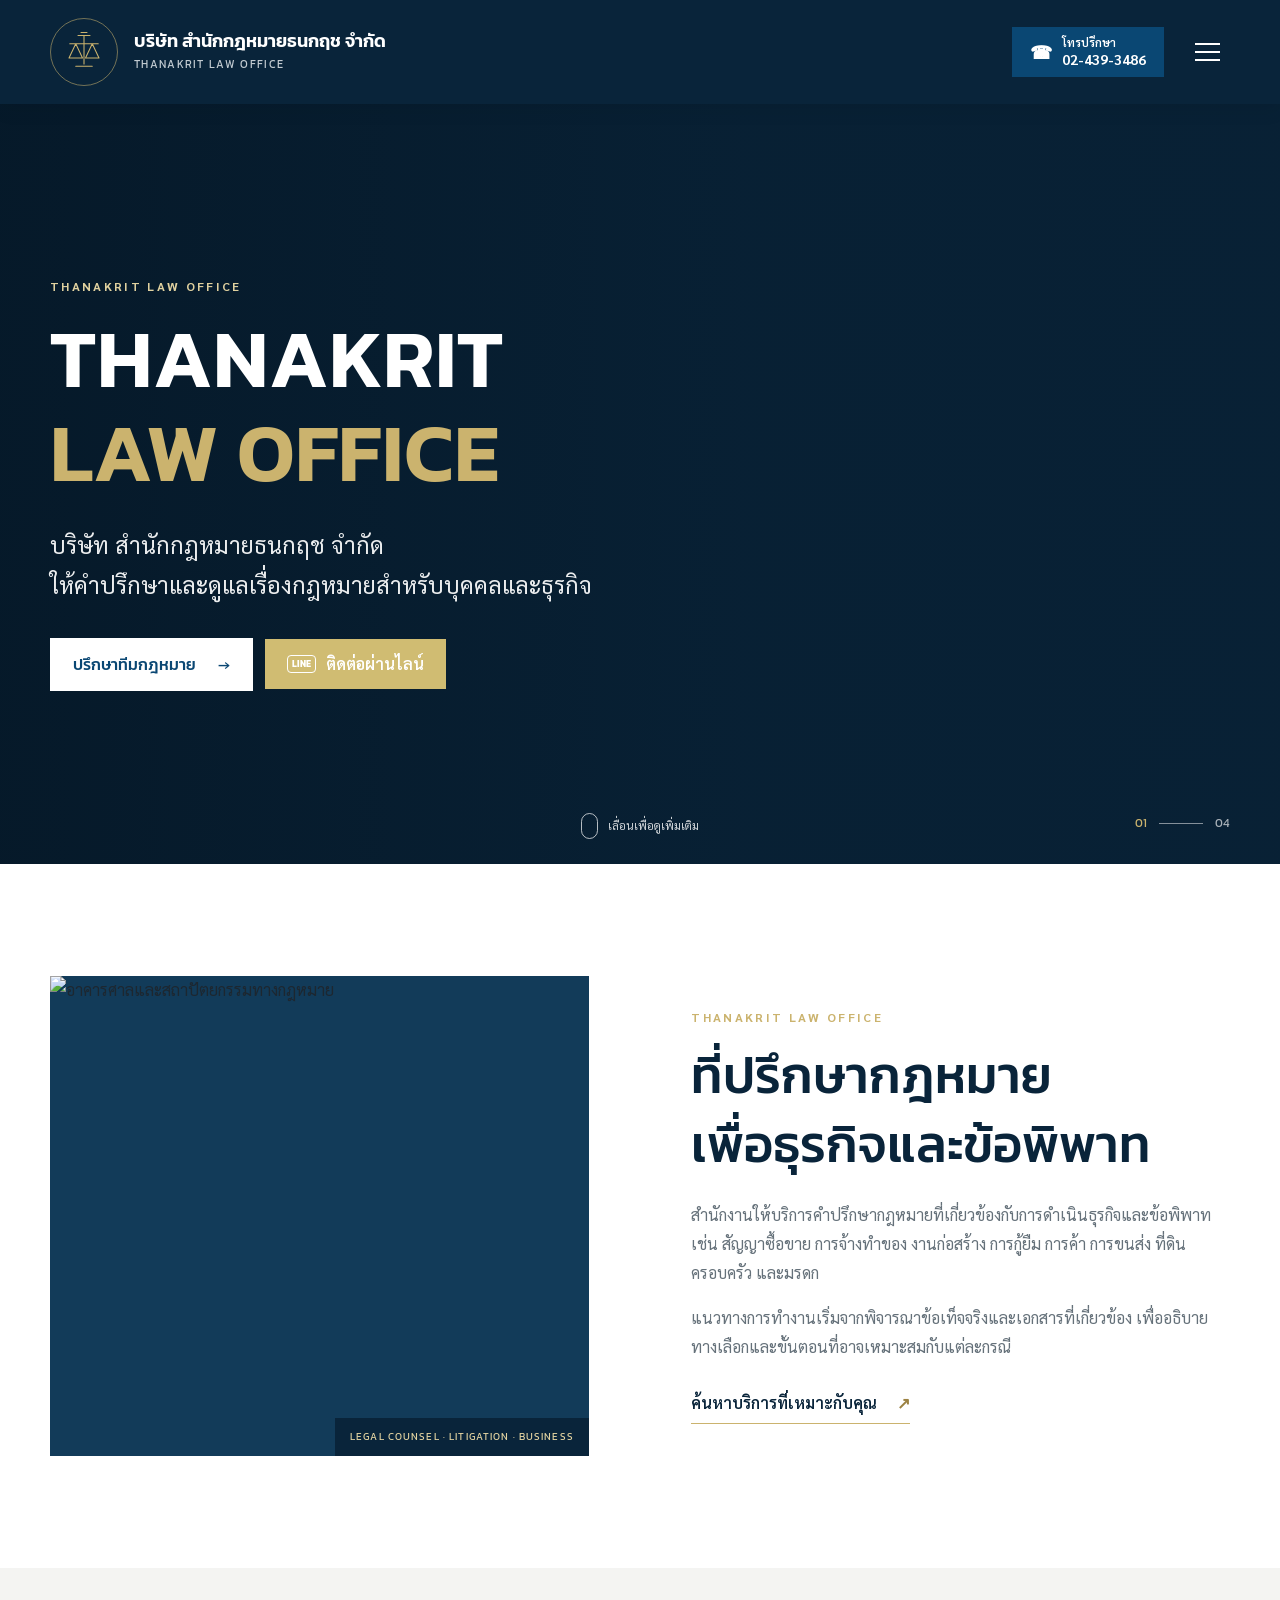
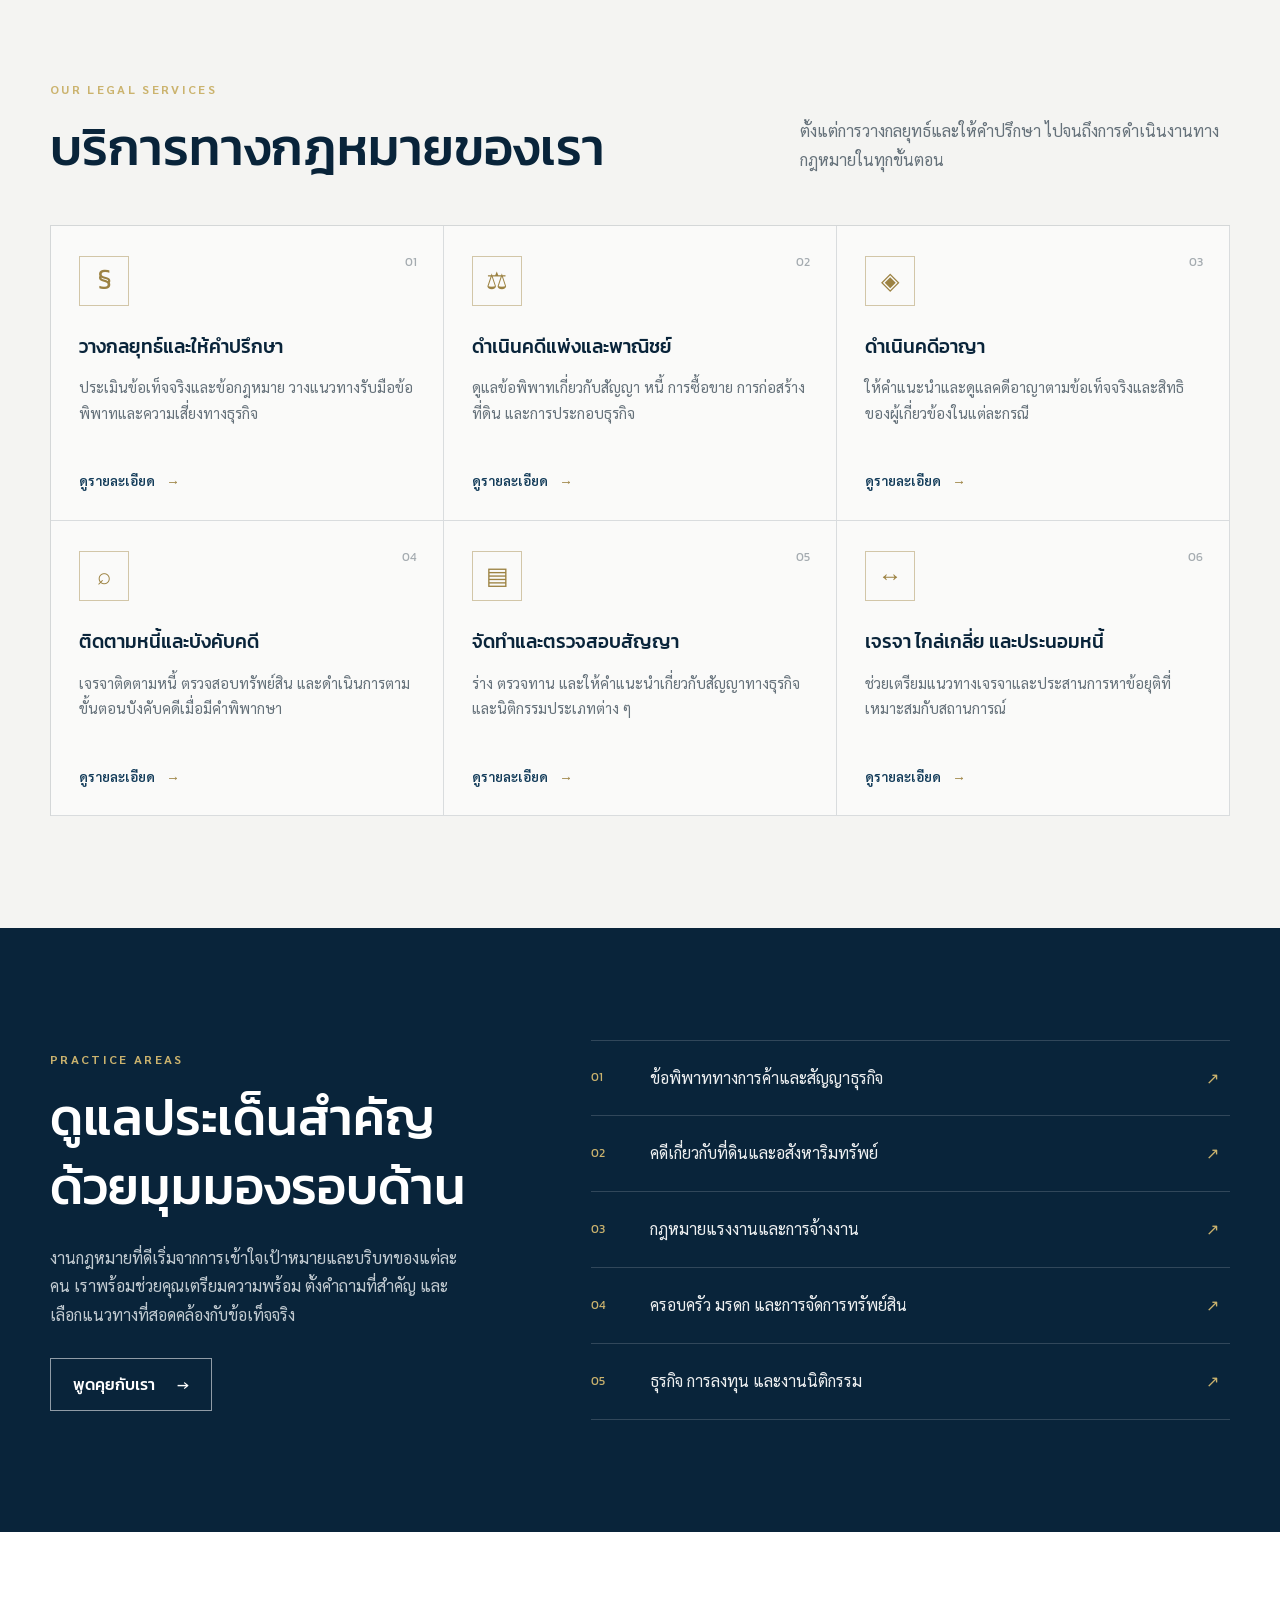
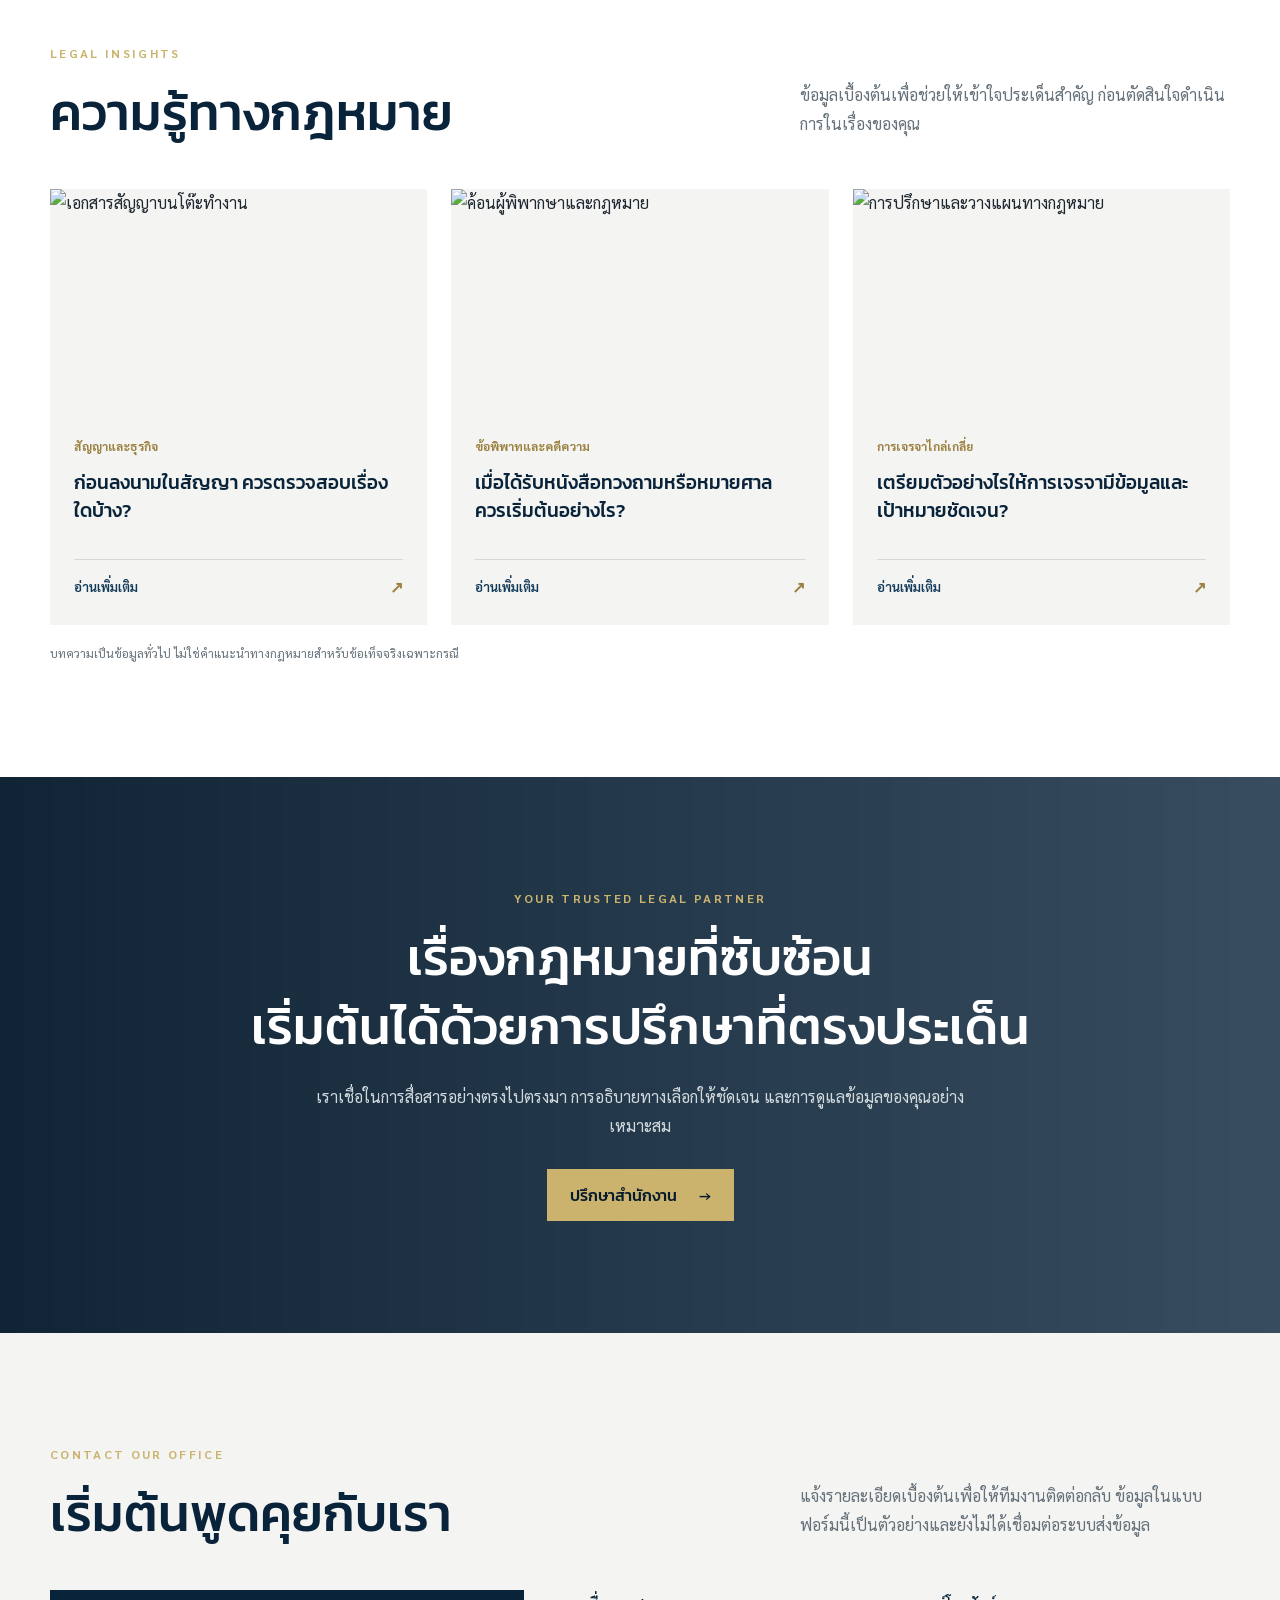
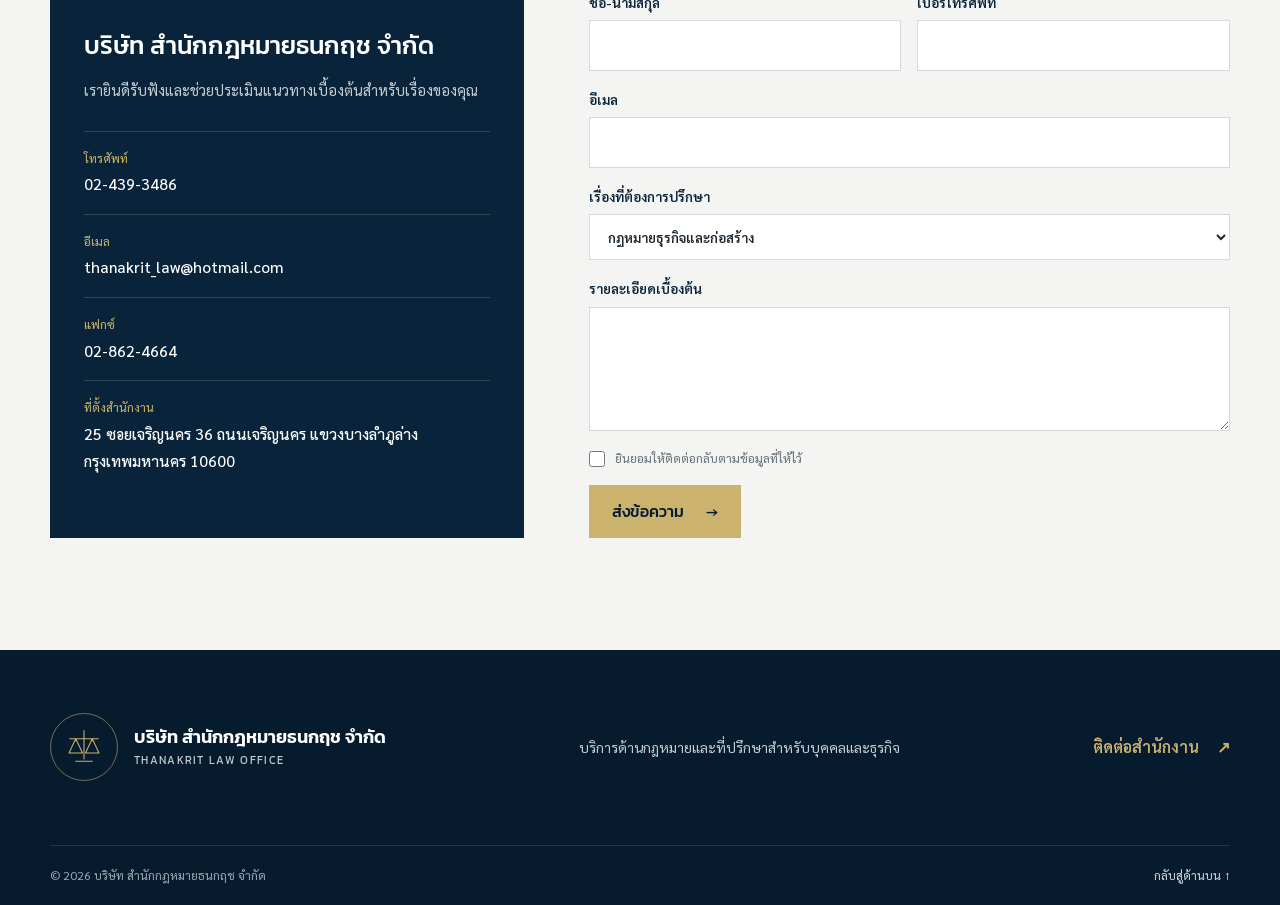
==== commit 3caedfe1: "Update homepage action button styles Co-authored-by: Copilot <223556219+Copilot@users.noreply.github" ====
--- a/index.html
+++ b/index.html
@@ -27,7 +27,6 @@
 
       <div class="header-actions">
         <a class="header-phone" href="tel:024393486"><span aria-hidden="true">☎</span><span>โทรปรึกษา<strong>02-439-3486</strong></span></a>
-        <a class="line-button" href="https://lin.ee/2UHKcpq" target="_blank" rel="noopener noreferrer"><span aria-hidden="true">LINE</span> ติดต่อผ่านไลน์</a>
         <button class="menu-toggle" id="menuToggle" type="button" aria-label="เปิดเมนู" aria-expanded="false" aria-controls="siteMenu">
           <span></span><span></span><span></span>
         </button>
@@ -58,7 +57,6 @@
         <a href="about.html">เกี่ยวกับเรา</a>
         <a href="blog.html">บทความ</a>
         <a href="contact.html">ติดต่อเรา</a>
-        <a href="en.html" lang="en">English</a>
       </div>
     </nav>
   </header>
@@ -70,7 +68,10 @@
         <p class="eyebrow">THANAKRIT LAW OFFICE</p>
         <h1>THANAKRIT<br><span>LAW OFFICE</span></h1>
         <p class="hero-thai">บริษัท สำนักกฎหมายธนกฤช จำกัด<br>ให้คำปรึกษาและดูแลเรื่องกฎหมายสำหรับบุคคลและธุรกิจ</p>
-        <a class="button button-gold" href="#contact">ปรึกษาทีมกฎหมาย <span aria-hidden="true">→</span></a>
+        <div class="hero-actions">
+          <a class="button button-gold" href="#contact">ปรึกษาทีมกฎหมาย <span aria-hidden="true">→</span></a>
+          <a class="line-button" href="https://lin.ee/2UHKcpq" target="_blank" rel="noopener noreferrer"><span aria-hidden="true">LINE</span> ติดต่อผ่านไลน์</a>
+        </div>
       </div>
       <a class="scroll-cue" href="#about"><span></span> เลื่อนเพื่อดูเพิ่มเติม</a>
       <div class="hero-index"><span>01</span><i></i><span>04</span></div>
--- a/styles.css
+++ b/styles.css
@@ -42,7 +42,7 @@
 .header-phone > span:first-child { font-size: 1.1rem; }
 .header-phone > span:last-child { display: grid; font-size: .73rem; }
 .header-phone strong { font-size: .9rem; }
-.line-button { background: var(--green); color: #062c1a; }
+.line-button { background: #d0bc72; color: var(--white); }
 .line-button span { padding: 2px 4px; border: 1px solid currentColor; border-radius: 4px; font-family: "Kanit", sans-serif; font-size: .58rem; font-weight: 700; }
 .menu-toggle { width: 46px; height: 46px; display: grid; align-content: center; justify-items: center; gap: 6px; margin-left: 8px; border: 0; background: transparent; cursor: pointer; }
 .menu-toggle span { width: 25px; height: 2px; display: block; background: var(--white); transition: transform .25s ease, opacity .2s ease; }
@@ -71,10 +71,14 @@
 .hero h1 { margin-bottom: 26px; color: var(--white); font-size: clamp(2.5rem, 6.4vw, 5.4rem); font-weight: 600; line-height: 1.15; letter-spacing: .005em; }
 .hero h1 span { color: var(--gold); }
 .hero-thai { margin-bottom: 34px; color: rgba(255,255,255,.92); font-size: clamp(1.08rem, 2.2vw, 1.45rem); line-height: 1.7; }
+.hero-actions { display: flex; flex-wrap: wrap; align-items: center; gap: 12px; }
 .button { min-height: 50px; display: inline-flex; align-items: center; justify-content: center; gap: 22px; padding: 11px 22px; border: 1px solid transparent; font-family: "Kanit", sans-serif; font-weight: 500; transition: background .2s ease, color .2s ease, border-color .2s ease, transform .2s ease; }
 .button:hover { transform: translateY(-2px); }
 .button-gold { background: var(--gold); color: var(--navy-deep); }
 .button-gold:hover { background: var(--gold-light); }
+.hero-actions .button-gold { background: var(--white); color: #0a4773; }
+.hero-actions .button-gold:hover { background: #f0f2f3; }
+.hero-actions .line-button { min-height: 50px; padding: 11px 22px; }
 .scroll-cue { position: absolute; z-index: 1; bottom: 25px; left: 50%; display: flex; align-items: center; gap: 10px; transform: translateX(-50%); color: rgba(255,255,255,.8); font-size: .72rem; white-space: nowrap; }
 .scroll-cue span { width: 17px; height: 26px; border: 1px solid rgba(255,255,255,.7); border-radius: 12px; }
 .hero-index { position: absolute; right: max(32px, calc((100vw - var(--container)) / 2)); bottom: 30px; display: flex; align-items: center; gap: 12px; color: rgba(255,255,255,.65); font-family: "Kanit", sans-serif; font-size: .72rem; }
